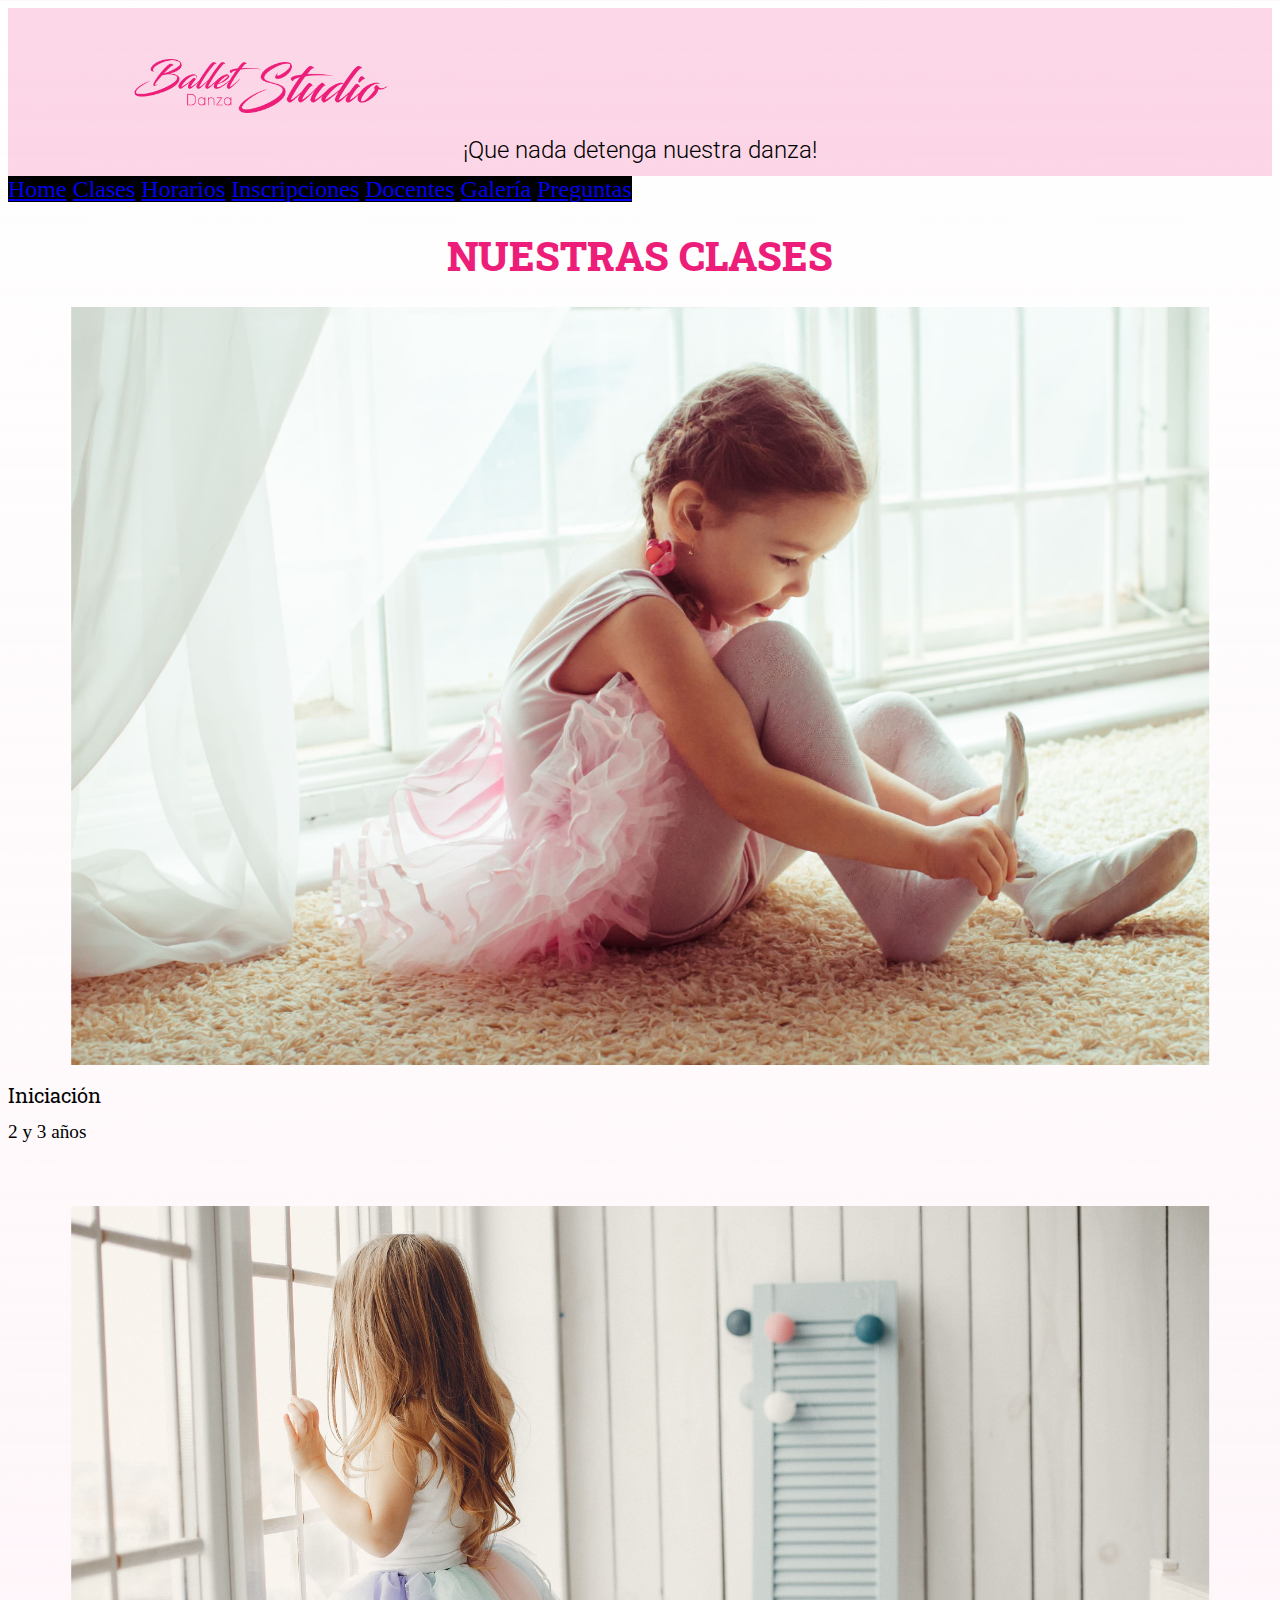
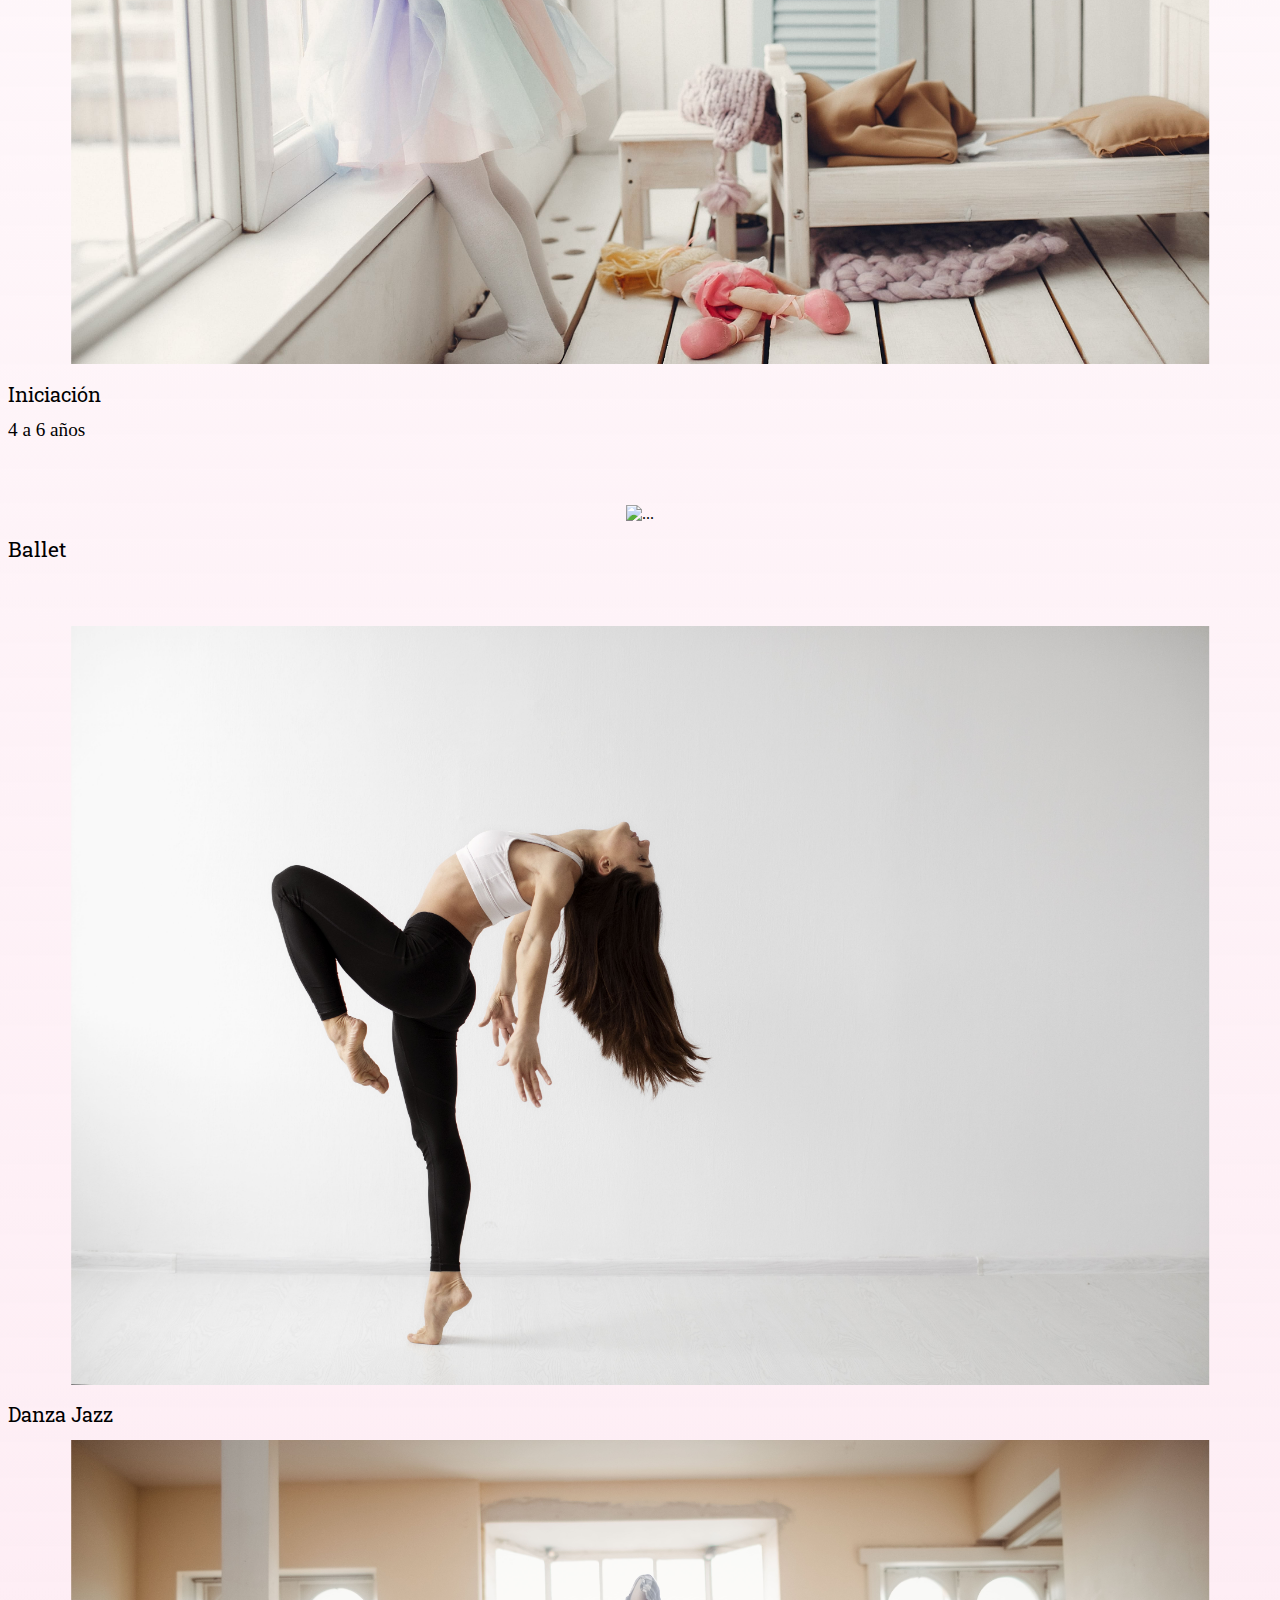
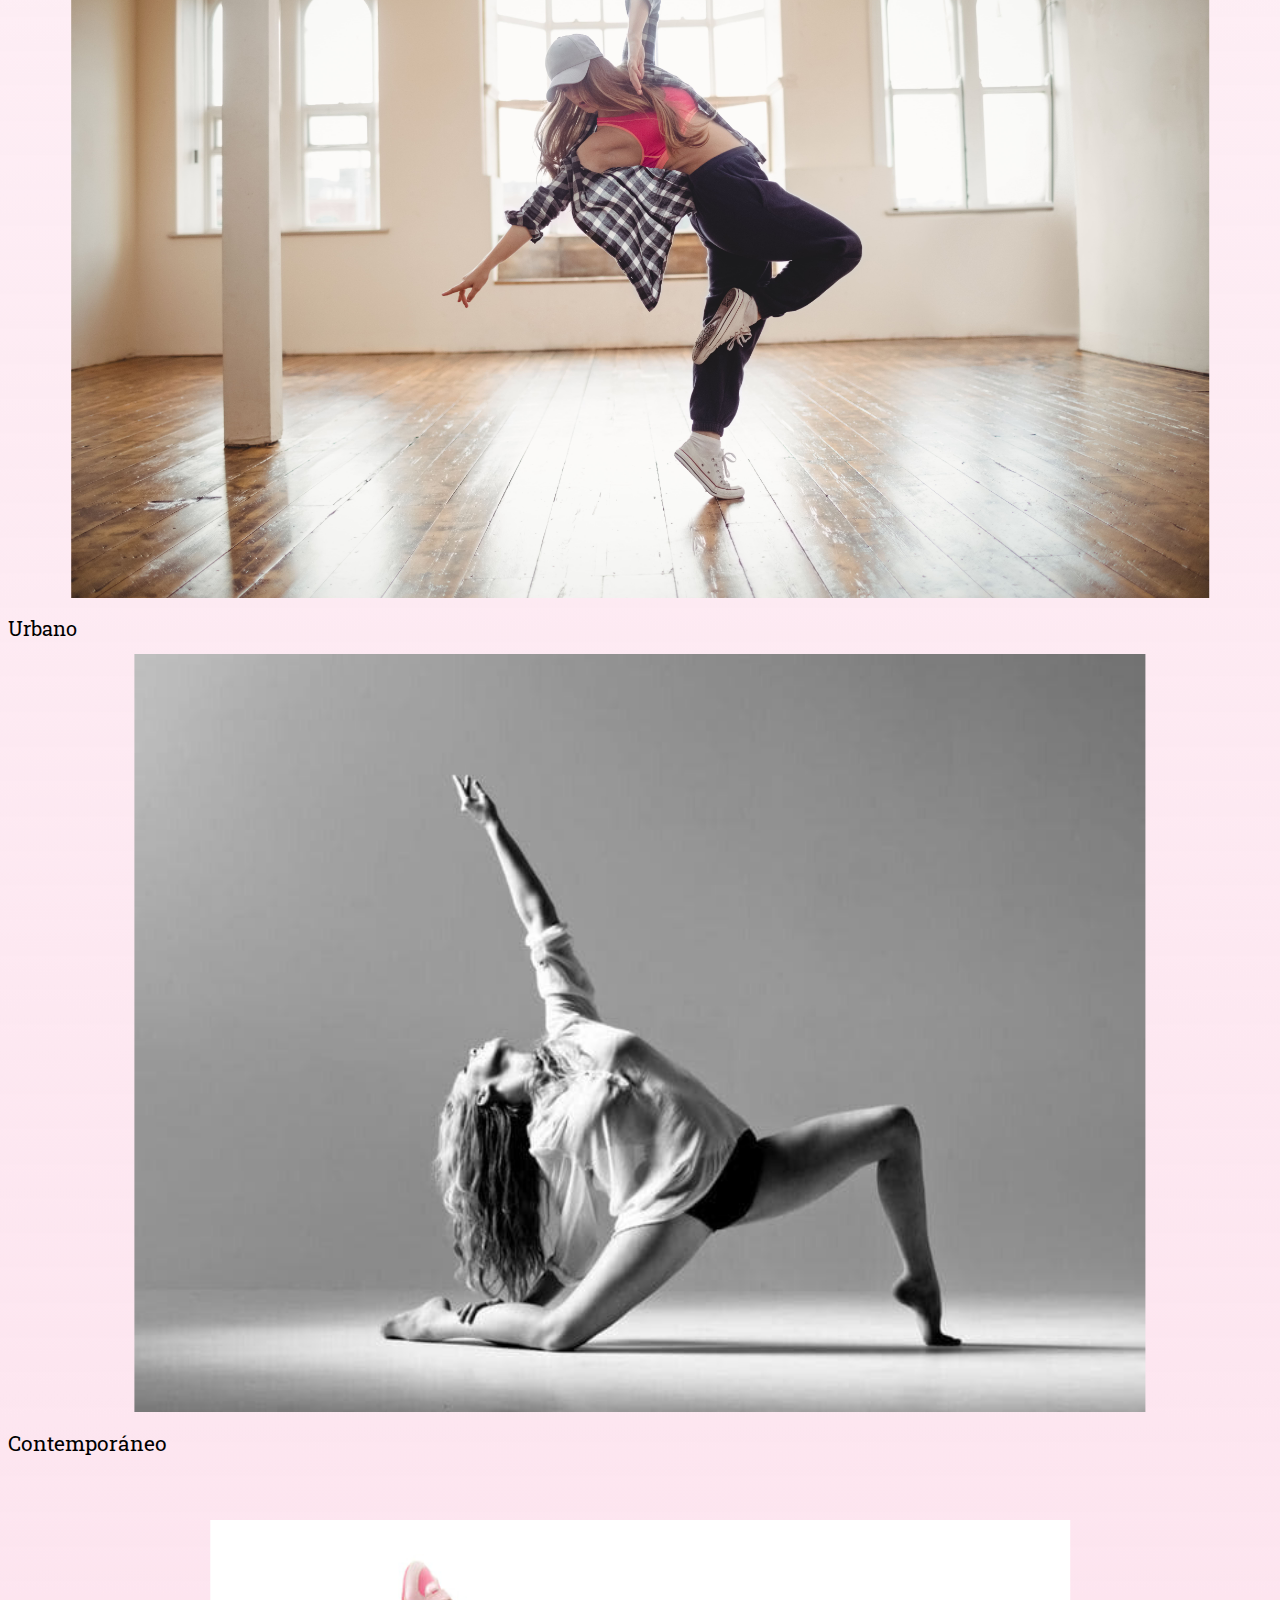
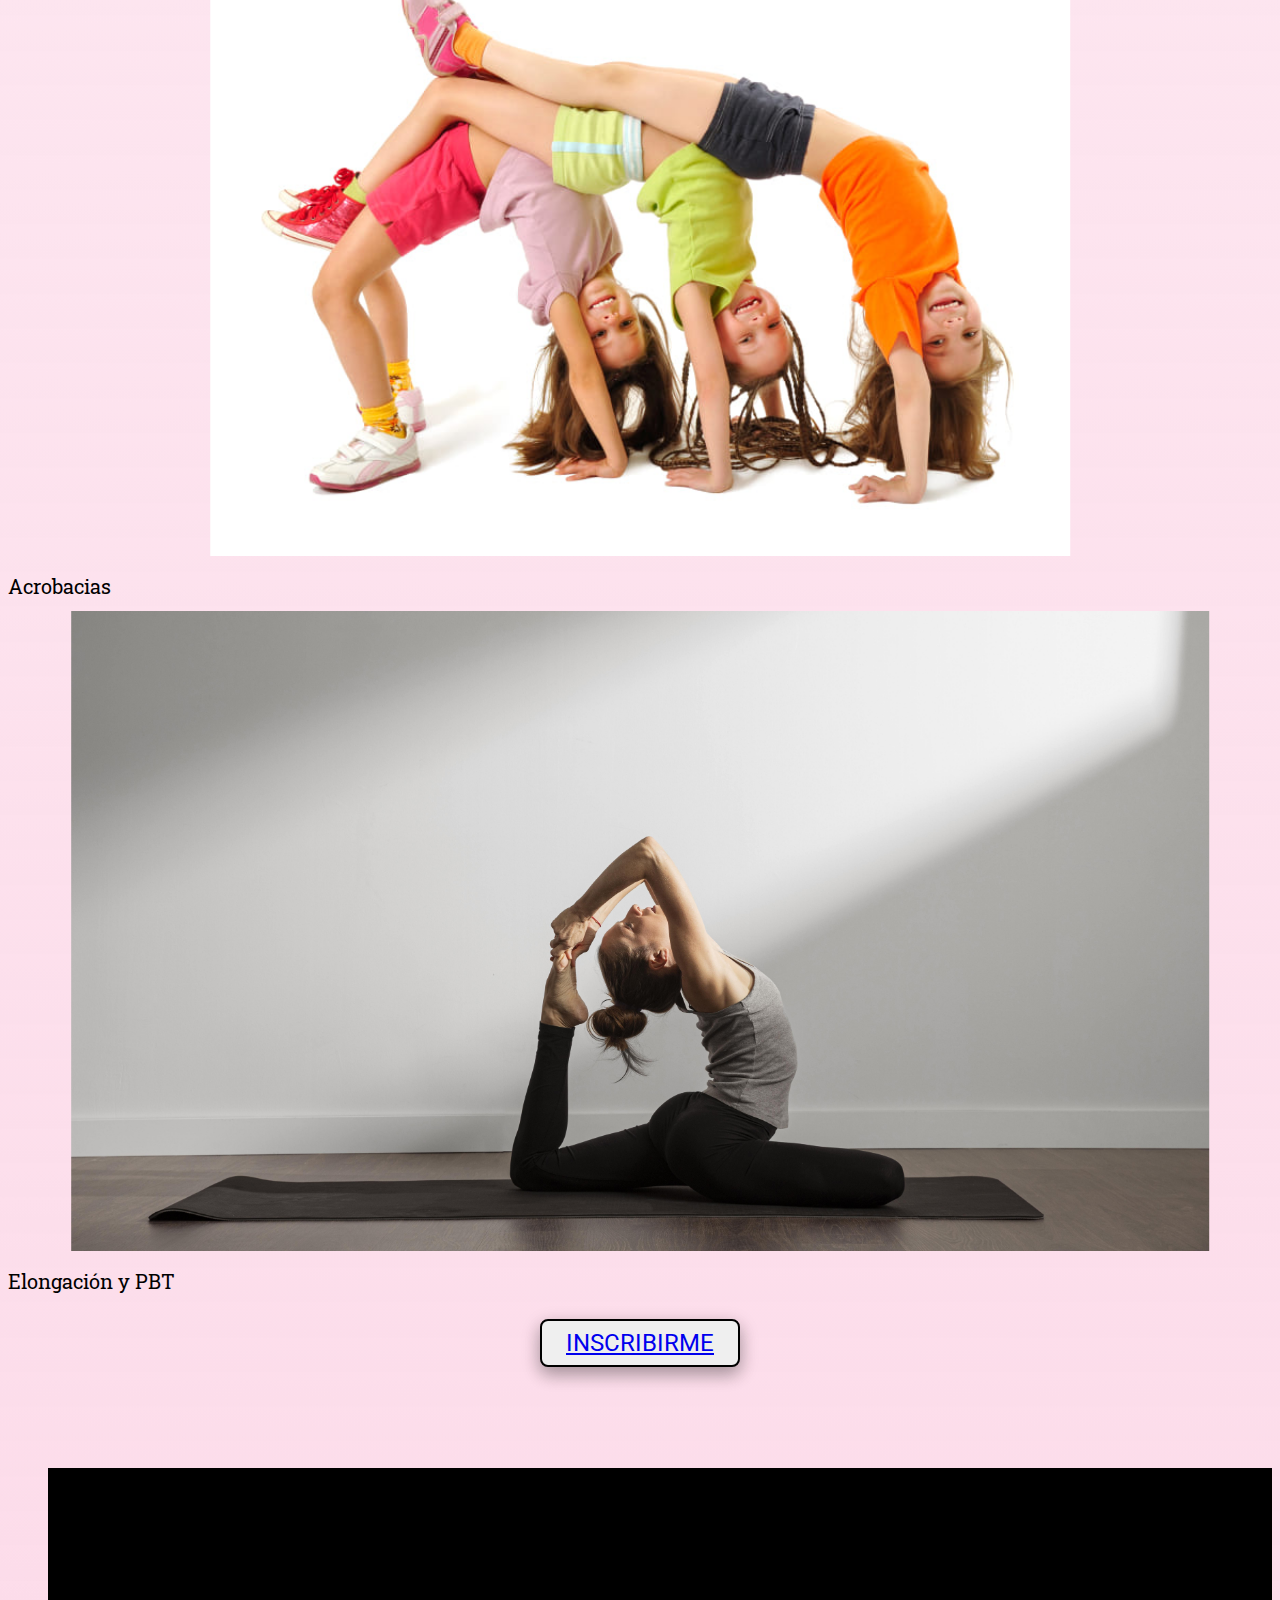
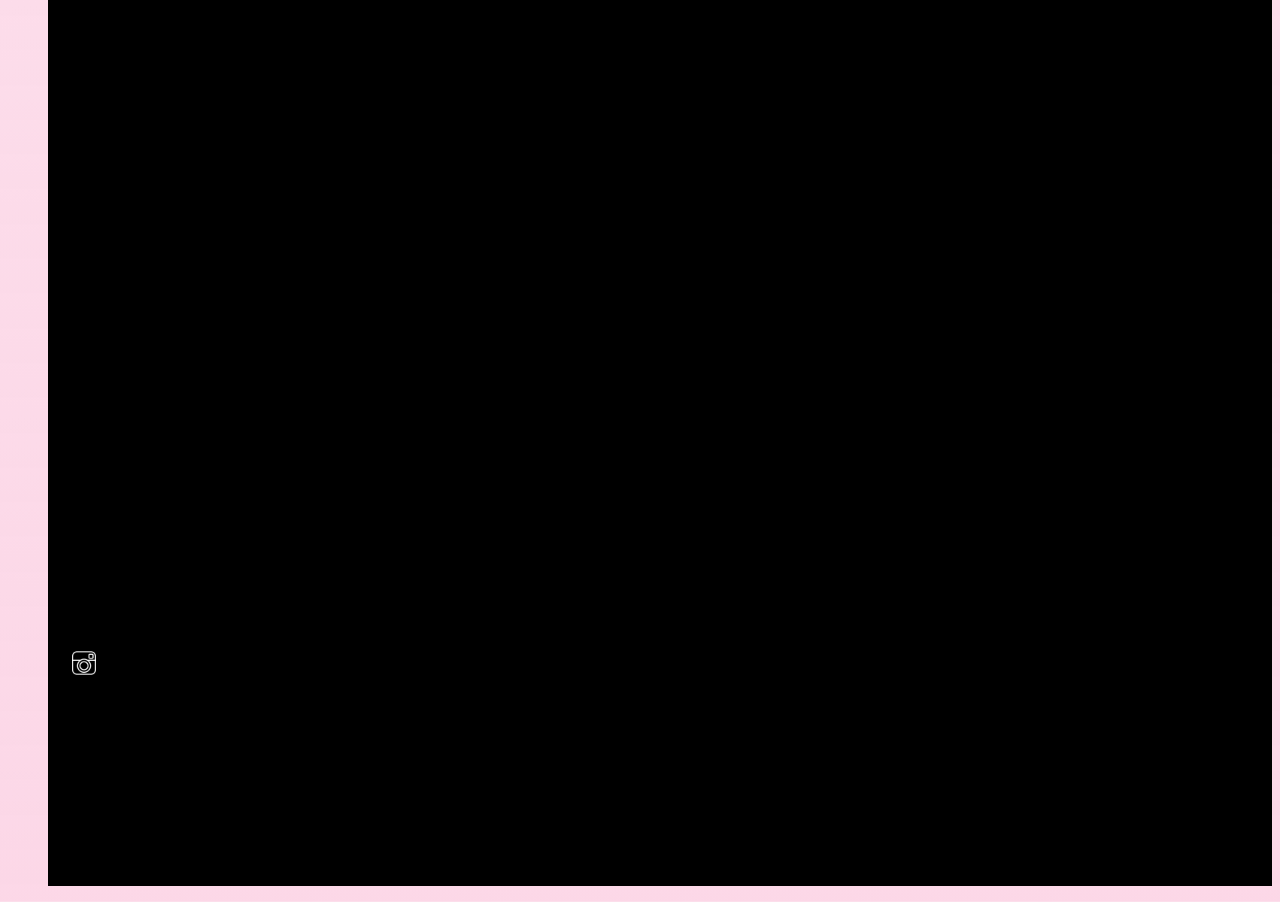
==== Pages/clases.html @ e4d017b3 "Gradientes" ====
<!DOCTYPE html> <!--Establezco el tipo de documento-->
<html lang="es">
    <head>
        <link rel="stylesheet" type="text/css" href="../styles/styles.css"/>
        <meta charset="UTF-8"> 
        <link rel="preconnect" href="https://fonts.googleapis.com">
        <link rel="preconnect" href="https://fonts.gstatic.com" >
        <link href="https://fonts.googleapis.com/css2?family=Rozha+One&display=swap" rel="stylesheet">
        <link href="https://fonts.googleapis.com/css2?family=Roboto&display=swap" rel="stylesheet">
        <link href="https://fonts.googleapis.com/css2?family=Reem+Kufi&display=swap" rel="stylesheet">
        <link href="https://fonts.googleapis.com/css2?family=Roboto:wght@300&display=swap" rel="stylesheet">
        <link href="https://fonts.googleapis.com/css2?family=Roboto+Slab:wght@700&display=swap" rel="stylesheet">
        <link href="https://fonts.googleapis.com/css2?family=Roboto+Slab&display=swap" rel="stylesheet">
        <link href="https://fonts.googleapis.com/css2?family=Abhaya+Libre:wght@800&display=swap" rel="stylesheet">
        <link href="https://fonts.googleapis.com/css2?family=Gothic+A1&display=swap" rel="stylesheet">
        <meta name="viewport" content="width=device-width, initial-scale=1.0">
        <!-- CSS only -->
    <link href="https://cdn.jsdelivr.net/npm/bootstrap@5.2.0/dist/css/bootstrap.min.css" rel="stylesheet" integrity="sha384-gH2yIJqKdNHPEq0n4Mqa/HGKIhSkIHeL5AyhkYV8i59U5AR6csBvApHHNl/vI1Bx" crossorigin="anonymous">
        <title>
            Ballet Studio Danza
        </title>
    </head>
    <body class="gradienteRosa">
        <section>
            <div class="conteiner">
                <div class="row text-center bgRosa">
                    <div class="col-12"><img class="tamañoLogo" src="../Assets/balletstudiologo.png" alt=""></div>
                    <div class="col headerFrase">¡Que nada detenga nuestra danza!</div>
                </div>
            </div>
            <section>
                <nav class="nav nav-fill desktop">
                    <a class="nav-item">
                        <a class="nav-link wrap " aria-current="page" href="../index.html">Home</a>
                    </a>
                    <a class="nav-item">
                        <a class="nav-link" href="./clases.html">Clases</a>
                    </a>
                    <a class="nav-item">
                        <a class="nav-link" href="./horarios.html">Horarios</a>
                    </a>
                    <a class="nav-item">
                        <a class="nav-link" href="./inscripciones.html">Inscripciones</a>
                    </a>
                    <a class="nav-item">
                        <a class="nav-link" href="./docentes.html">Docentes</a>
                    </a>
                    <a class="nav-item">
                        <a class="nav-link" href="./galeria.html">Galería</a>
                    </a>
                    <a class="nav-item">
                        <a class="nav-link" href="./preguntas.html">Preguntas</a>
                    </a>
                </nav>
            </section>
        </section>
        <section>
            <div class="fondoPestaña mobile tablet">
                <section>
                    <div class="dropdown navbar-collapse bg-black">
                        <a class="btn bg-black w-100 border-0 btn-secondary dropdown-toggle" href="#" role="button" data-bs-toggle="dropdown" aria-expanded="false">
                        Menú
                        </a>
                        <ul class="dropdown-menu bg-black w-100 justify-content-center">
                        <li><a class="dropdown-item text-center" aria-current="page" href="../index.html">Home</a></li>
                        <li><a class="dropdown-item text-center" href="./clases.html">Clases</a></li>
                        <li><a class="dropdown-item text-center" href="./horarios.html">Horarios</a></li>
                        <li><a class="dropdown-item text-center" href="./inscripciones.html">Inscripciones</a></li>
                        <li><a class="dropdown-item text-center" href="./docentes.html">Docentes</a></li>
                        <li><a class="dropdown-item text-center" href="./galeria.html">Galería</a></li>
                        <li><a class="dropdown-item text-center" href="./preguntas.html">Preguntas</a></li>
                        </ul>
                    </div>
                </section>
            </div> 
        </section> 
        <h1 class="tituloDePestañas">
            NUESTRAS CLASES
        </h1>
        <section>
            <div class="conteiner">
                <div class="row ">
                    <div class="col-12 col-sm-12 col-md-12 col-lg-4 col-xl-4 zoom">
                        <img class="tamañoClases" src="../Assets/1babyballet.jpg" alt="...">
                        <P class="tituloDeClases text-center">
                            Iniciación
                        </p>
                        <p class="edadesDeClases text-center">    
                            2 y 3 años
                        </P>

                    </div>
                    <div class="col-12 col-sm-12 col-md-12 col-lg-4 col-xl-4 zoom">
                        <img class="tamañoClases" src="../Assets/1iniciacion.jpg" alt="...">
                        <P class="tituloDeClases text-center">
                            Iniciación
                        </P>
                        <p class="edadesDeClases text-center">    
                            4 a 6 años
                        </P>
                    </div>
                    <div class="col-12 col-sm-12 col-md-12 col-lg-4 col-xl-4 zoom">
                        <img class="tamañoClases" src="../Assets/1ballet.jpg" alt="...">
                        <P class="tituloDeClases tituloDeClasesMobile text-center mb-3">
                            Ballet
                        </P> 
                    </div>
                </div>
                <div class="row">
                    <div class="col-12 col-sm-12 col-md-12 col-lg-4 col-xl-4 zoom">
                        <img class="tamañoClases" src="../Assets/1danzajazz.jpg" alt="..."> 
                        <P class="tituloDeClases text-center  mb-5">
                            Danza Jazz
                        </p>
                    </div>
                    <div class="col-12 col-sm-12 col-md-12 col-lg-4 col-xl-4 zoom">
                        <img class="tamañoClases" src="../Assets/1urbano.jpg" alt="...">
                        <P class="tituloDeClases text-center  mb-5">
                            Urbano
                        </P>
                    </div>
                    <div class="col-12 col-sm-12 col-md-12 col-lg-4 col-xl-4 zoom">
                        <img class="tamañoClases tamañoP tamañoL" src="../Assets/1contemporaneo.jpg" alt="...">
                        <P class="tituloDeClases tituloDeClasesMobile text-center  mb-5">
                            Contemporáneo
                        </P>
                    </div>
                </div>
                <div class="row">
                    <div class="col-12 col-sm-12 col-md-12 col-lg-6 col-xl-6 zoom">
                        <img class="tamañoClases tamañoA tamañoLA" src="../Assets/1acrobacias.jpg" alt="..."> 
                        <P class="tituloDeClases text-center  mb-5">
                            Acrobacias
                        </p>
                    </div>
                    <div class="col-12 col-sm-12 col-md-12 col-lg-6 col-xl-6 zoom">
                        <img class="tamañoClases" src="../Assets/1elongacionypbt.jpg" alt="..."> 
                        <P class="tituloDeClases text-center  mb-5">
                            Elongación y PBT
                        </P>
                    </div>
                </div>
            </div>    
        </section>
        <div>
            <button type="button" class="buttonCentrado"> <a href="./inscripciones.html">INSCRIBIRME</a> </button>
        </div>
        <footer class="conteiner">
            <div class="row">
                <div class="col-12">
                    <ul class="bg-black mb-0 text-center text-white">
                        <li class="footer pb-4 pt-3">BALLETSTUDIO DANZA</li>
                        <li class="footer pb-1 pt-1">infoballetstudiodanza@gmail.com</li>
                        <li class="footer pb-1 pt-1">11 2365 9845</li>
                        <li class="footer pb-1 pt-1">Las Américas 2253</li>
                        <li class="footer pb-1 pt-1">Cruce Varela</li>
                        <li class="footer pb-1 pt-5"><img class=tamañoIcon src="../Assets/instagram.png" alt=""></li>
                        <li class="footer pb-3 pt-5">&#169 Copyright M. Noelia Neyra, Coderhouse 2022</li>
                    </ul>
                </div>
            </div>
        </footer>
        <!-- JavaScript Bundle with Popper -->
    <script src="https://cdn.jsdelivr.net/npm/bootstrap@5.2.0/dist/js/bootstrap.bundle.min.js" integrity="sha384-A3rJD856KowSb7dwlZdYEkO39Gagi7vIsF0jrRAoQmDKKtQBHUuLZ9AsSv4jD4Xa" crossorigin="anonymous"></script>
    </body>    
</html>
---- styles/styles.css ----
@charset "UTF-8";
.mobile {
  display: none;
}

.desktop {
  display: initial;
}

.BSD {
  font-family: "Rozha One", "Open Sans";
  font-size: 80px;
  background-image: url("/Assets/2022banner.jpg");
  background-size: 100%;
  background-repeat: no-repeat;
  height: 500px !important;
  color: #FFFFFF;
  display: flex;
  justify-content: center;
  align-items: center;
  padding-bottom: 0px;
}

@media (max-width: 600px) {
  .mobile {
    display: initial;
  }
  .desktop {
    display: none !important;
  }
  .dropdown-item {
    --bs-dropdown-link-color: #FFFFFF;
    white-space: nowrap;
  }
  .BSD {
    font-size: 3rem;
    background-image: url("/Assets/banner1.jpg");
    background-size: cover;
    background-repeat: no-repeat;
    background-position: 45%;
    color: #FFFFFF;
    justify-content: center;
    align-items: center;
    margin-bottom: 0%;
  }
}
@media (min-width: 601px) and (max-width: 642px) {
  .tablet {
    display: Initial;
  }
  .desktop {
    display: none !important;
  }
}
@media (min-width: 601px) and (max-width: 768px) {
  .BSD {
    font-size: 4rem;
    background-image: url("/Assets/banner1.jpg");
    background-size: cover;
    background-position: 10%;
    background-repeat: no-repeat;
    color: #FFFFFF;
    justify-content: center;
    align-items: center;
    margin-bottom: 0%;
  }
}
@media (min-width: 769px) and (max-width: 992px) {
  .tablet {
    display: Initial;
  }
  .desktop {
    display: none !important;
  }
  .mobile {
    display: initial;
  }
  .BSD {
    font-size: 4rem;
    background-image: url("/Assets/banner1.jpg");
    background-size: cover;
    background-position: 10%;
    background-repeat: no-repeat;
    color: #FFFFFF;
    justify-content: center;
    align-items: center;
    margin-bottom: 0%;
  }
}
@media (min-width: 993px) and (max-width: 1200px) {
  .BSD {
    font-size: 5rem;
    background-image: url("/Assets/banner1.jpg");
    background-size: cover;
    background-position: 10%;
    background-repeat: no-repeat;
    color: #FFFFFF;
    justify-content: center;
    align-items: center;
    margin-bottom: 0%;
  }
}
@media (min-width: 1201px) {
  .mobile {
    display: none;
  }
  .desktop {
    display: initial;
  }
  .BSD {
    font-size: 6rem;
    background-image: url("/Assets/2022banner.jpg");
    background-size: cover;
    background-position: 100%;
    background-repeat: no-repeat;
    color: #FFFFFF;
    justify-content: center;
    align-items: center;
    margin-bottom: 0%;
  }
}
@media (max-width: 600px) {
  .tamañoClases {
    width: 75%;
    margin-left: 50%;
    transform: translateX(-50%);
  }
  .tamañoIconos {
    width: 22%;
    padding-top: 12%;
    padding-top: 3%;
    margin-top: 8%;
  }
  .comunicacion {
    font-size: 0.9rem;
    padding-right: 20%;
    margin-bottom: 0%;
  }
}
@media (min-width: 601px) and (max-width: 642px) {
  .tablet {
    display: Initial;
  }
  .desktop {
    display: none !important;
  }
}
@media (min-width: 601px) and (max-width: 768px) {
  .tamañoClases {
    width: 80%;
    margin-left: 50%;
    transform: translateX(-50%);
  }
  .tamañoIconos {
    width: 15%;
    padding-top: 4%;
  }
  .comunicacion {
    font-size: 1.2rem;
    padding-right: 20%;
    margin-bottom: 0%;
  }
}
@media (min-width: 769px) and (max-width: 992px) {
  .tablet {
    display: Initial;
  }
  .desktop {
    display: none !important;
  }
  .mobile {
    display: initial;
  }
  .tamañoClases {
    width: 80%;
    margin-left: 50%;
    transform: translateX(-50%);
  }
  .tamañoIconos {
    width: 15%;
    padding-top: 4%;
  }
  .comunicacion {
    font-size: 1.2rem;
    padding-right: 20%;
    margin-bottom: 0%;
  }
}
@media (min-width: 993px) and (max-width: 1200px) {
  .tamañoClases {
    width: 90%;
    margin-left: 50%;
    transform: translateX(-50%);
  }
  .tamañoP {
    width: 80%;
    margin-left: 50%;
    transform: translateX(-50%);
    padding-left: 0%;
    padding-right: 0%;
  }
  .tamañoA {
    width: 68%;
    margin-left: 50%;
    transform: translateX(-50%);
    padding-left: 0%;
    padding-right: 0%;
  }
  .tamañoIconos {
    width: 10%;
    padding-top: 4%;
  }
  .comunicacion {
    font-size: 1.2rem;
    padding-right: 20%;
    margin-bottom: 0%;
    font-family: "Roboto", "Open Sans";
    font-size: 120%;
    font-weight: 600;
    line-height: 3;
    text-align: left;
    list-style: none;
    padding-left: 2%;
  }
}
@media (min-width: 1201px) {
  .tamañoClases {
    width: 90%;
    margin-left: 50%;
    transform: translateX(-50%);
  }
  .tamañoL {
    width: 80%;
  }
  .tamañoLA {
    width: 68%;
  }
  .tamañoIconos {
    width: 5%;
    padding-top: 3%;
  }
  .comunicacion {
    font-size: 1.5rem;
  }
  .interlineadoIconos {
    padding-top: 20%;
    margin-top: 0%;
    width: 20%;
    height: 20%;
  }
}
.buttonCentrado {
  border: 2px solid #000000;
  border-radius: 8px;
  padding: 10px 100px;
  font-family: "Roboto", "Open Sans";
  font-size: 25px;
  margin-bottom: 5%;
  margin-top: 8%;
  box-shadow: 0 8px 16px 0 rgba(0, 0, 0, 0.2), 0 6px 20px 0 rgba(0, 0, 0, 0.19);
  display: flex;
  align-items: center;
  margin-left: 50%;
  transform: translateX(-50%);
  --bs-link-hover-color:#d3005b ;
  --bs-link-color: #ed1e79;
}

@media (max-width: 600px) {
  .mobile {
    display: initial;
  }
  .desktop {
    display: none !important;
  }
  .dropdown-item {
    --bs-dropdown-link-color: #FFFFFF;
    white-space: nowrap;
  }
  .buttonCentrado {
    font-size: 1rem;
    margin-bottom: 8%;
    margin-top: 2%;
    padding-top: 0.5rem;
    padding-bottom: 0.5rem;
    padding-left: 1.5rem;
    padding-right: 1.5rem;
  }
  .buttonVerMas {
    border: solid 1px #FFFFFF;
    width: 35%;
    padding-top: 0.5rem;
    padding-bottom: 0.5rem;
    font-size: 0.8rem;
    --bs-link-color: #FFFFFF;
    --bs-link-hover-color: #c40055;
  }
}
@media (min-width: 601px) and (max-width: 768px) {
  .buttonVerMas {
    font-size: 1.2rem;
    border: solid 1px #FFFFFF;
  }
  .buttonCentrado {
    font-size: 1.2rem;
    margin-bottom: 8%;
    margin-top: 2%;
    padding-top: 0.5rem;
    padding-bottom: 0.5rem;
    padding-left: 1.5rem;
    padding-right: 1.5rem;
  }
}
@media (min-width: 769px) and (max-width: 992px) {
  .tablet {
    display: Initial;
  }
  .desktop {
    display: none !important;
  }
  .mobile {
    display: initial;
  }
  .buttonCentrado {
    font-size: 1.5rem;
    margin-bottom: 8%;
    margin-top: 2%;
    padding-top: 0.5rem;
    padding-bottom: 0.5rem;
    padding-left: 1.5rem;
    padding-right: 1.5rem;
  }
}
@media (min-width: 993px) and (max-width: 1200px) {
  .buttonCentrado {
    font-size: 1.5rem;
    margin-bottom: 8%;
    margin-top: 2%;
    padding-top: 0.5rem;
    padding-bottom: 0.5rem;
    padding-left: 1.5rem;
    padding-right: 1.5rem;
  }
}
@media (min-width: 1201px) {
  .buttonCentrado {
    font-size: 1.5rem;
    margin-bottom: 8%;
    margin-top: 2%;
    padding-top: 0.5rem;
    padding-bottom: 0.5rem;
    padding-left: 1.5rem;
    padding-right: 1.5rem;
  }
}
@media (max-width: 600px) {
  .tamañoClases {
    width: 75%;
    margin-left: 50%;
    transform: translateX(-50%);
  }
  .tamañoIconos {
    width: 22%;
    padding-top: 12%;
    padding-top: 3%;
    margin-top: 8%;
  }
  .comunicacion {
    font-size: 0.9rem;
    padding-right: 20%;
    margin-bottom: 0%;
  }
}
@media (min-width: 601px) and (max-width: 642px) {
  .tablet {
    display: Initial;
  }
  .desktop {
    display: none !important;
  }
}
@media (min-width: 601px) and (max-width: 768px) {
  .tamañoClases {
    width: 80%;
    margin-left: 50%;
    transform: translateX(-50%);
  }
  .tamañoIconos {
    width: 15%;
    padding-top: 4%;
  }
  .comunicacion {
    font-size: 1.2rem;
    padding-right: 20%;
    margin-bottom: 0%;
  }
}
@media (min-width: 769px) and (max-width: 992px) {
  .tablet {
    display: Initial;
  }
  .desktop {
    display: none !important;
  }
  .mobile {
    display: initial;
  }
  .tamañoClases {
    width: 80%;
    margin-left: 50%;
    transform: translateX(-50%);
  }
  .tamañoIconos {
    width: 15%;
    padding-top: 4%;
  }
  .comunicacion {
    font-size: 1.2rem;
    padding-right: 20%;
    margin-bottom: 0%;
  }
}
@media (min-width: 993px) and (max-width: 1200px) {
  .tamañoClases {
    width: 90%;
    margin-left: 50%;
    transform: translateX(-50%);
  }
  .tamañoP {
    width: 80%;
    margin-left: 50%;
    transform: translateX(-50%);
    padding-left: 0%;
    padding-right: 0%;
  }
  .tamañoA {
    width: 68%;
    margin-left: 50%;
    transform: translateX(-50%);
    padding-left: 0%;
    padding-right: 0%;
  }
  .tamañoIconos {
    width: 10%;
    padding-top: 4%;
  }
  .comunicacion {
    font-size: 1.2rem;
    padding-right: 20%;
    margin-bottom: 0%;
    font-family: "Roboto", "Open Sans";
    font-size: 120%;
    font-weight: 600;
    line-height: 3;
    text-align: left;
    list-style: none;
    padding-left: 2%;
  }
}
@media (min-width: 1201px) {
  .tamañoClases {
    width: 90%;
    margin-left: 50%;
    transform: translateX(-50%);
  }
  .tamañoL {
    width: 80%;
  }
  .tamañoLA {
    width: 68%;
  }
  .tamañoIconos {
    width: 5%;
    padding-top: 3%;
  }
  .comunicacion {
    font-size: 1.5rem;
  }
  .interlineadoIconos {
    padding-top: 20%;
    margin-top: 0%;
    width: 20%;
    height: 20%;
  }
}
.interlineadoIconos {
  padding-top: 22%;
  position: relative;
  width: 20%;
  height: 20%;
}

.comunicacion {
  font-family: "Roboto", "Open Sans";
  font-size: 1.2rem;
  font-weight: 600;
  line-height: 3;
  text-align: left;
  list-style: none;
  padding-left: 2%;
}

@media (max-width: 600px) {
  .tamañoClases {
    width: 75%;
    margin-left: 50%;
    transform: translateX(-50%);
  }
  .tamañoIconos {
    width: 22%;
    padding-top: 12%;
    padding-top: 3%;
    margin-top: 8%;
  }
  .comunicacion {
    font-size: 0.9rem;
    padding-right: 20%;
    margin-bottom: 0%;
  }
}
@media (min-width: 601px) and (max-width: 642px) {
  .tablet {
    display: Initial;
  }
  .desktop {
    display: none !important;
  }
}
@media (min-width: 601px) and (max-width: 768px) {
  .tamañoClases {
    width: 80%;
    margin-left: 50%;
    transform: translateX(-50%);
  }
  .tamañoIconos {
    width: 15%;
    padding-top: 4%;
  }
  .comunicacion {
    font-size: 1.2rem;
    padding-right: 20%;
    margin-bottom: 0%;
  }
}
@media (min-width: 769px) and (max-width: 992px) {
  .tablet {
    display: Initial;
  }
  .desktop {
    display: none !important;
  }
  .mobile {
    display: initial;
  }
  .tamañoClases {
    width: 80%;
    margin-left: 50%;
    transform: translateX(-50%);
  }
  .tamañoIconos {
    width: 15%;
    padding-top: 4%;
  }
  .comunicacion {
    font-size: 1.2rem;
    padding-right: 20%;
    margin-bottom: 0%;
  }
}
@media (min-width: 993px) and (max-width: 1200px) {
  .tamañoClases {
    width: 90%;
    margin-left: 50%;
    transform: translateX(-50%);
  }
  .tamañoP {
    width: 80%;
    margin-left: 50%;
    transform: translateX(-50%);
    padding-left: 0%;
    padding-right: 0%;
  }
  .tamañoA {
    width: 68%;
    margin-left: 50%;
    transform: translateX(-50%);
    padding-left: 0%;
    padding-right: 0%;
  }
  .tamañoIconos {
    width: 10%;
    padding-top: 4%;
  }
  .comunicacion {
    font-size: 1.2rem;
    padding-right: 20%;
    margin-bottom: 0%;
    font-family: "Roboto", "Open Sans";
    font-size: 120%;
    font-weight: 600;
    line-height: 3;
    text-align: left;
    list-style: none;
    padding-left: 2%;
  }
}
@media (min-width: 1201px) {
  .tamañoClases {
    width: 90%;
    margin-left: 50%;
    transform: translateX(-50%);
  }
  .tamañoL {
    width: 80%;
  }
  .tamañoLA {
    width: 68%;
  }
  .tamañoIconos {
    width: 5%;
    padding-top: 3%;
  }
  .comunicacion {
    font-size: 1.5rem;
  }
  .interlineadoIconos {
    padding-top: 20%;
    margin-top: 0%;
    width: 20%;
    height: 20%;
  }
}
.bgBanner {
  background-image: url("../Assets/imgBanner.jpg");
  background-size: cover;
  background-position: center;
  background-repeat: no-repeat;
  width: 100%;
  height: 100%;
}

.tamañoConteiner {
  height: 600px;
}

.textoDestacado {
  color: #FFFFFF;
  font-family: "Roboto", "Open Sans";
  font-style: normal;
  padding-top: 2%;
  padding-bottom: 1%;
  font-weight: bold;
  display: flex;
  justify-content: center;
}

.buttonVerMas {
  font-size: 1rem;
  border: solid 1px #FFFFFF;
  width: 35%;
  padding-top: 0.2rem;
  padding-bottom: 0.2rem;
  font-size: 0.8rem;
  --bs-link-color: #FFFFFF;
  --bs-link-hover-color: #c40055;
}

@media (max-width: 600px) {
  .mobile {
    display: initial;
  }
  .desktop {
    display: none !important;
  }
  .dropdown-item {
    --bs-dropdown-link-color: #FFFFFF;
    white-space: nowrap;
  }
  .tamañoConteiner {
    height: 300px;
  }
  .textoDestacado {
    color: #FFFFFF;
    font-size: 1.5rem;
    font-family: "Roboto", "Open Sans";
    font-style: normal;
    padding-top: 2%;
    padding-bottom: 3%;
    font-weight: bold;
    display: flex;
    justify-content: center;
  }
}
@media (min-width: 601px) and (max-width: 768px) {
  .textoDestacado {
    font-size: 2rem;
    padding-bottom: 2%;
  }
}
@media (min-width: 769px) and (max-width: 992px) {
  .tablet {
    display: Initial;
  }
  .desktop {
    display: none !important;
  }
  .mobile {
    display: initial;
  }
  .tamañoConteiner {
    height: 400px;
  }
  .textoDestacado {
    font-size: 2rem;
    padding-bottom: 2%;
  }
}
@media (min-width: 993px) and (max-width: 1200px) {
  .tamañoConteiner {
    height: 600px;
  }
  .textoDestacado {
    font-size: 3rem;
    padding-bottom: 2%;
  }
}
@media (min-width: 1201px) {
  .tamañoConteiner {
    height: 600px;
  }
  .textoDestacado {
    font-size: 3rem;
    padding-bottom: 2%;
  }
}
@media (max-width: 600px) {
  .tamañoClases {
    width: 75%;
    margin-left: 50%;
    transform: translateX(-50%);
  }
  .tamañoIconos {
    width: 22%;
    padding-top: 12%;
    padding-top: 3%;
    margin-top: 8%;
  }
  .comunicacion {
    font-size: 0.9rem;
    padding-right: 20%;
    margin-bottom: 0%;
  }
}
@media (min-width: 601px) and (max-width: 642px) {
  .tablet {
    display: Initial;
  }
  .desktop {
    display: none !important;
  }
}
@media (min-width: 601px) and (max-width: 768px) {
  .tamañoClases {
    width: 80%;
    margin-left: 50%;
    transform: translateX(-50%);
  }
  .tamañoIconos {
    width: 15%;
    padding-top: 4%;
  }
  .comunicacion {
    font-size: 1.2rem;
    padding-right: 20%;
    margin-bottom: 0%;
  }
}
@media (min-width: 769px) and (max-width: 992px) {
  .tablet {
    display: Initial;
  }
  .desktop {
    display: none !important;
  }
  .mobile {
    display: initial;
  }
  .tamañoClases {
    width: 80%;
    margin-left: 50%;
    transform: translateX(-50%);
  }
  .tamañoIconos {
    width: 15%;
    padding-top: 4%;
  }
  .comunicacion {
    font-size: 1.2rem;
    padding-right: 20%;
    margin-bottom: 0%;
  }
}
@media (min-width: 993px) and (max-width: 1200px) {
  .tamañoClases {
    width: 90%;
    margin-left: 50%;
    transform: translateX(-50%);
  }
  .tamañoP {
    width: 80%;
    margin-left: 50%;
    transform: translateX(-50%);
    padding-left: 0%;
    padding-right: 0%;
  }
  .tamañoA {
    width: 68%;
    margin-left: 50%;
    transform: translateX(-50%);
    padding-left: 0%;
    padding-right: 0%;
  }
  .tamañoIconos {
    width: 10%;
    padding-top: 4%;
  }
  .comunicacion {
    font-size: 1.2rem;
    padding-right: 20%;
    margin-bottom: 0%;
    font-family: "Roboto", "Open Sans";
    font-size: 120%;
    font-weight: 600;
    line-height: 3;
    text-align: left;
    list-style: none;
    padding-left: 2%;
  }
}
@media (min-width: 1201px) {
  .tamañoClases {
    width: 90%;
    margin-left: 50%;
    transform: translateX(-50%);
  }
  .tamañoL {
    width: 80%;
  }
  .tamañoLA {
    width: 68%;
  }
  .tamañoIconos {
    width: 5%;
    padding-top: 3%;
  }
  .comunicacion {
    font-size: 1.5rem;
  }
  .interlineadoIconos {
    padding-top: 20%;
    margin-top: 0%;
    width: 20%;
    height: 20%;
  }
}
.imagenDocente {
  margin: 2%;
}

.fondoDocentes {
  background-image: linear-gradient(to right, #FFFFFF, rgba(237, 30, 120, 0.1450980392));
  padding-bottom: 2%;
}

.nombreDocente {
  color: #ed1e79;
  font-family: "Roboto Slab", "Open Sans";
  font-weight: 500;
  font-size: 250%;
  padding: 0%;
}

.textoDocente {
  font-family: "Roboto Slab", "Open Sans";
  font-size: 150%;
  margin: 5%;
}

.alineacionDocente {
  margin-left: 10%;
  display: inline-grid;
}

#gridDocente {
  display: grid;
  grid-template-areas: "photo texto" "photo texto" "photo texto";
  grid-template-columns: 0.15fr;
  margin-top: 2%;
  margin-bottom: 3%;
  padding-left: 2%;
  padding-top: 2%;
}

#photo {
  grid-area: photo;
}

#texto {
  grid-area: texto;
}

@media (max-width: 600px) {
  #gridDocente {
    display: grid;
    grid-template-areas: "photo" "texto" "photo" "texto" "photo" "texto";
    grid-template-columns: 1fr;
    grid-template-rows: 2fr;
    display: inline;
    margin-top: 2%;
    margin-bottom: 3%;
  }
  #photo {
    grid-area: photo;
  }
  #texto {
    grid-area: texto;
  }
  .alineaciónDocente {
    display: block;
    margin-right: 5%;
  }
  .nombreDocente {
    font-size: 1.25rem;
    margin: 1%;
    font-weight: 800;
  }
  .imagenDocente {
    margin-left: 2%;
  }
  .textoDocente {
    font-size: 1rem;
    margin-bottom: 2%;
  }
}
.footer {
  background-color: #000000;
  background-size: 100%;
  padding-top: 5%;
  padding-bottom: 5%;
  justify-content: center;
  list-style-type: none;
  font-size: 1.2rem;
  padding-left: 2%;
}

.datosDelEstudio {
  background-color: #FFFFFF;
  font-family: "Roboto", "Open Sans";
  font-weight: 500;
  line-height: 3;
  text-align: center;
  list-style: none;
  justify-content: center;
  padding-left: 0%;
  margin-bottom: 0%;
}

.tamañoIcon {
  width: 2%;
}

@media (max-width: 600px) {
  .mobile {
    display: initial;
  }
  .desktop {
    display: none !important;
  }
  .dropdown-item {
    --bs-dropdown-link-color: #FFFFFF;
    white-space: nowrap;
  }
  .tamañoIcon {
    width: 6%;
  }
  .footer {
    font-family: "Gothic A1", "Open Sans";
    font-size: 1rem;
    padding-left: 2%;
  }
}
@media (min-width: 601px) and (max-width: 768px) {
  .tamañoIcon {
    width: 6%;
  }
  .footer {
    font-family: "Gothic A1", "Open Sans";
    font-size: 1rem;
    padding-left: 2%;
  }
}
@media (min-width: 769px) and (max-width: 992px) {
  .tamañoIcon {
    width: 4%;
  }
  .footer {
    font-size: 1.2rem;
    padding-left: 2%;
  }
}
@media (min-width: 993px) and (max-width: 1200px) {
  .footer {
    font-size: 1.2rem;
    padding-left: 2%;
  }
  .tamañoIcon {
    width: 2%;
  }
}
@media (min-width: 1201px) {
  .footer {
    font-size: 1.2rem;
    padding-left: 2%;
  }
  .tamañoIcon {
    width: 2%;
  }
}
.form {
  font-family: "Gothic A1", "Open Sans";
  font-weight: 800;
  font-size: 150%;
  margin-top: 2%;
  margin-left: 0%;
  margin-bottom: 5%;
}

.obligatorio {
  font-family: "Gothic A1", "Open Sans";
  font-size: 80%;
  font-weight: 100;
}

.sizeInput {
  width: 220%;
  padding: 20px 20px;
  box-sizing: border-box;
  margin-bottom: 20%;
}

.sizeInputMensaje {
  width: 220%;
  padding: 20px 20px 100px;
  box-sizing: border-box;
  margin-bottom: 2%;
}

.alineacionForm {
  display: flex;
  align-items: center;
  margin-left: 50%;
  transform: translateX(-23%);
}

@media (max-width: 600px) {
  .mobile {
    display: initial;
  }
  .desktop {
    display: none !important;
  }
  .dropdown-item {
    --bs-dropdown-link-color: #FFFFFF;
    white-space: nowrap;
  }
  .form {
    font-weight: 800;
    font-size: 1rem;
    margin-top: 10%;
    margin-bottom: 20%;
  }
  .sizeInput {
    width: 2.2rem;
    padding: 0.6rem 8rem;
    box-sizing: border-box;
    margin-bottom: 20%;
  }
  .sizeInputMensaje {
    width: 100%;
    padding: 1rem 1rem 3rem;
    box-sizing: border-box;
    margin-bottom: 2%;
  }
  .alineacionForm {
    margin-left: 50%;
    transform: translateX(-60%);
    padding-left: 10%;
    align-content: center;
    justify-content: center;
    margin-top: 5%;
  }
}
@media (min-width: 601px) and (max-width: 768px) {
  .form {
    font-weight: 800;
    font-size: 1.2rem;
    margin-top: 10%;
    margin-bottom: 20%;
  }
  .sizeInput {
    width: 2.2rem;
    padding: 0.6rem 10rem;
    box-sizing: border-box;
    margin-bottom: 20%;
  }
  .sizeInputMensaje {
    width: 100%;
    padding: 1rem 1rem 3rem;
    box-sizing: border-box;
    margin-bottom: 2%;
  }
  .alineacionForm {
    margin-left: 50%;
    transform: translateX(-50%);
    padding-left: 10%;
    align-content: center;
    justify-content: center;
    margin-top: 5%;
  }
}
@media (min-width: 769px) and (max-width: 992px) {
  .form {
    font-weight: 800;
    font-size: 1.2rem;
    margin-top: 10%;
    margin-bottom: 20%;
  }
  .sizeInput {
    width: 2.2rem;
    padding: 0.8rem 12rem;
    box-sizing: border-box;
    margin-bottom: 20%;
  }
  .sizeInputMensaje {
    width: 100%;
    padding: 1rem 1rem 3rem;
    box-sizing: border-box;
    margin-bottom: 2%;
  }
  .alineacionForm {
    margin-left: 50%;
    transform: translateX(-60%);
    padding-left: 10%;
    align-content: center;
    justify-content: center;
    margin-top: 5%;
  }
}
@media (min-width: 993px) and (max-width: 1200px) {
  .form {
    font-family: "Gothic A1", "Open Sans";
    font-weight: 800;
    font-size: 150%;
    margin-top: 2%;
    margin-left: 0%;
    margin-bottom: 5%;
  }
  .obligatorio {
    font-family: "Gothic A1", "Open Sans";
    font-size: 80%;
    font-weight: 100;
  }
  .sizeInput {
    width: 150%;
    padding-right: 10%;
    margin-bottom: 20%;
    padding-bottom: 2%;
  }
  .sizeInputMensaje {
    width: 150%;
    padding: 20% 0.8% 20%;
    margin-bottom: 2%;
  }
  .alineacionForm {
    display: flex;
    align-items: center;
    margin-left: 50%;
    margin-top: 5%;
    transform: translateX(-45%);
  }
}
@media (min-width: 1201px) {
  .form {
    font-family: "Gothic A1", "Open Sans";
    font-weight: 800;
    font-size: 1.5rem;
    margin-top: 2%;
    margin-left: 0%;
    margin-bottom: 5%;
  }
  .obligatorio {
    font-family: "Gothic A1", "Open Sans";
    font-size: 80%;
    font-weight: 100;
  }
  .sizeInput {
    width: 150%;
    padding-right: 10%;
    margin-bottom: 20%;
    padding-bottom: 2%;
  }
  .sizeInputMensaje {
    width: 150%;
    padding: 20% 0.8% 20%;
    margin-bottom: 2%;
  }
  .alineacionForm {
    display: flex;
    align-items: center;
    margin-left: 50%;
    margin-top: 5%;
    transform: translateX(-25%);
  }
}
@media (max-width: 600px) {
  .tamañoClases {
    width: 75%;
    margin-left: 50%;
    transform: translateX(-50%);
  }
  .tamañoIconos {
    width: 22%;
    padding-top: 12%;
    padding-top: 3%;
    margin-top: 8%;
  }
  .comunicacion {
    font-size: 0.9rem;
    padding-right: 20%;
    margin-bottom: 0%;
  }
}
@media (min-width: 601px) and (max-width: 642px) {
  .tablet {
    display: Initial;
  }
  .desktop {
    display: none !important;
  }
}
@media (min-width: 601px) and (max-width: 768px) {
  .tamañoClases {
    width: 80%;
    margin-left: 50%;
    transform: translateX(-50%);
  }
  .tamañoIconos {
    width: 15%;
    padding-top: 4%;
  }
  .comunicacion {
    font-size: 1.2rem;
    padding-right: 20%;
    margin-bottom: 0%;
  }
}
@media (min-width: 769px) and (max-width: 992px) {
  .tablet {
    display: Initial;
  }
  .desktop {
    display: none !important;
  }
  .mobile {
    display: initial;
  }
  .tamañoClases {
    width: 80%;
    margin-left: 50%;
    transform: translateX(-50%);
  }
  .tamañoIconos {
    width: 15%;
    padding-top: 4%;
  }
  .comunicacion {
    font-size: 1.2rem;
    padding-right: 20%;
    margin-bottom: 0%;
  }
}
@media (min-width: 993px) and (max-width: 1200px) {
  .tamañoClases {
    width: 90%;
    margin-left: 50%;
    transform: translateX(-50%);
  }
  .tamañoP {
    width: 80%;
    margin-left: 50%;
    transform: translateX(-50%);
    padding-left: 0%;
    padding-right: 0%;
  }
  .tamañoA {
    width: 68%;
    margin-left: 50%;
    transform: translateX(-50%);
    padding-left: 0%;
    padding-right: 0%;
  }
  .tamañoIconos {
    width: 10%;
    padding-top: 4%;
  }
  .comunicacion {
    font-size: 1.2rem;
    padding-right: 20%;
    margin-bottom: 0%;
    font-family: "Roboto", "Open Sans";
    font-size: 120%;
    font-weight: 600;
    line-height: 3;
    text-align: left;
    list-style: none;
    padding-left: 2%;
  }
}
@media (min-width: 1201px) {
  .tamañoClases {
    width: 90%;
    margin-left: 50%;
    transform: translateX(-50%);
  }
  .tamañoL {
    width: 80%;
  }
  .tamañoLA {
    width: 68%;
  }
  .tamañoIconos {
    width: 5%;
    padding-top: 3%;
  }
  .comunicacion {
    font-size: 1.5rem;
  }
  .interlineadoIconos {
    padding-top: 20%;
    margin-top: 0%;
    width: 20%;
    height: 20%;
  }
}
.gradienteVerticalRosa {
  background-image: linear-gradient(to right, #FFFFFF, rgba(237, 30, 120, 0.1450980392));
}

@media (max-width: 600px) {
  .tamañoClases {
    width: 75%;
    margin-left: 50%;
    transform: translateX(-50%);
  }
  .tamañoIconos {
    width: 22%;
    padding-top: 12%;
    padding-top: 3%;
    margin-top: 8%;
  }
  .comunicacion {
    font-size: 0.9rem;
    padding-right: 20%;
    margin-bottom: 0%;
  }
}
@media (min-width: 601px) and (max-width: 642px) {
  .tablet {
    display: Initial;
  }
  .desktop {
    display: none !important;
  }
}
@media (min-width: 601px) and (max-width: 768px) {
  .tamañoClases {
    width: 80%;
    margin-left: 50%;
    transform: translateX(-50%);
  }
  .tamañoIconos {
    width: 15%;
    padding-top: 4%;
  }
  .comunicacion {
    font-size: 1.2rem;
    padding-right: 20%;
    margin-bottom: 0%;
  }
}
@media (min-width: 769px) and (max-width: 992px) {
  .tablet {
    display: Initial;
  }
  .desktop {
    display: none !important;
  }
  .mobile {
    display: initial;
  }
  .tamañoClases {
    width: 80%;
    margin-left: 50%;
    transform: translateX(-50%);
  }
  .tamañoIconos {
    width: 15%;
    padding-top: 4%;
  }
  .comunicacion {
    font-size: 1.2rem;
    padding-right: 20%;
    margin-bottom: 0%;
  }
}
@media (min-width: 993px) and (max-width: 1200px) {
  .tamañoClases {
    width: 90%;
    margin-left: 50%;
    transform: translateX(-50%);
  }
  .tamañoP {
    width: 80%;
    margin-left: 50%;
    transform: translateX(-50%);
    padding-left: 0%;
    padding-right: 0%;
  }
  .tamañoA {
    width: 68%;
    margin-left: 50%;
    transform: translateX(-50%);
    padding-left: 0%;
    padding-right: 0%;
  }
  .tamañoIconos {
    width: 10%;
    padding-top: 4%;
  }
  .comunicacion {
    font-size: 1.2rem;
    padding-right: 20%;
    margin-bottom: 0%;
    font-family: "Roboto", "Open Sans";
    font-size: 120%;
    font-weight: 600;
    line-height: 3;
    text-align: left;
    list-style: none;
    padding-left: 2%;
  }
}
@media (min-width: 1201px) {
  .tamañoClases {
    width: 90%;
    margin-left: 50%;
    transform: translateX(-50%);
  }
  .tamañoL {
    width: 80%;
  }
  .tamañoLA {
    width: 68%;
  }
  .tamañoIconos {
    width: 5%;
    padding-top: 3%;
  }
  .comunicacion {
    font-size: 1.5rem;
  }
  .interlineadoIconos {
    padding-top: 20%;
    margin-top: 0%;
    width: 20%;
    height: 20%;
  }
}
.bgRosa {
  background-color: rgba(237, 30, 120, 0.1764705882);
}

.tamañoLogo {
  margin-left: 50%;
  transform: translateX(-50%);
  margin-top: 5%;
  height: 75%;
  width: 50%;
  padding-bottom: 2%;
}

.headerFrase {
  font-family: "Roboto", "Open Sans";
  font-size: 1.2rem;
  font-weight: 300;
  padding-top: 6%;
}

@media (max-width: 600px) {
  .headerFrase {
    font-size: 1rem;
    text-align: center;
    padding-top: 2%;
    padding-bottom: 2%;
  }
  .tamañoLogo {
    margin-left: 50%;
    transform: translateX(-50%);
    margin-top: 5%;
    height: 75%;
    width: 50%;
    padding-bottom: 2%;
  }
  .conteiner {
    width: 100%;
  }
  .tamañoConteiner {
    height: 200px;
  }
}
@media (min-width: 601px) and (max-width: 768px) {
  .headerFrase {
    font-size: 1.2rem;
    text-align: center;
    padding-top: 2%;
    padding-bottom: 2%;
  }
  .tamañoLogo {
    margin-left: 45%;
    transform: translateX(-60%);
    margin-top: 5%;
    height: 65%;
    width: 35%;
    padding-bottom: 0%;
  }
  .tamañoConteiner {
    height: 400px;
  }
}
@media (min-width: 769px) and (max-width: 992px) {
  .tamañoLogo {
    margin-left: 50%;
    transform: translateX(-60%);
    margin-top: 5%;
    height: 65%;
    width: 40%;
    padding-bottom: 2%;
  }
  .headerFrase {
    font-size: 1.2rem;
    text-align: center;
    padding-top: 2%;
    padding-bottom: 2%;
  }
  .tamañoConteiner {
    height: 400px;
  }
}
@media (min-width: 993px) and (max-width: 1200px) {
  .tamañoLogo {
    align-items: center;
    margin-top: 3%;
    padding-bottom: 0%;
    height: 68%;
    width: 30%;
    margin-left: 30%;
    transform: translateX(-50%);
  }
  .headerFrase {
    font-size: 1.2rem;
    text-align: center;
    padding-top: 1.5%;
    padding-bottom: 1%;
  }
  .tamañoConteiner {
    height: 600px;
  }
}
@media (min-width: 1201px) {
  .tamañoLogo {
    margin-left: 20%;
    align-items: center;
    margin-top: 4%;
    padding-bottom: 0%;
    height: 50%;
    width: 20%;
  }
  .headerFrase {
    font-size: 1.5rem;
    text-align: center;
    padding-top: 1.5%;
    padding-bottom: 1%;
  }
  .nav {
    font-size: 1.5rem;
  }
  .tamañoConteiner {
    height: 600px;
  }
}
@media (max-width: 600px) {
  .tamañoClases {
    width: 75%;
    margin-left: 50%;
    transform: translateX(-50%);
  }
  .tamañoIconos {
    width: 22%;
    padding-top: 12%;
    padding-top: 3%;
    margin-top: 8%;
  }
  .comunicacion {
    font-size: 0.9rem;
    padding-right: 20%;
    margin-bottom: 0%;
  }
}
@media (min-width: 601px) and (max-width: 642px) {
  .tablet {
    display: Initial;
  }
  .desktop {
    display: none !important;
  }
}
@media (min-width: 601px) and (max-width: 768px) {
  .tamañoClases {
    width: 80%;
    margin-left: 50%;
    transform: translateX(-50%);
  }
  .tamañoIconos {
    width: 15%;
    padding-top: 4%;
  }
  .comunicacion {
    font-size: 1.2rem;
    padding-right: 20%;
    margin-bottom: 0%;
  }
}
@media (min-width: 769px) and (max-width: 992px) {
  .tablet {
    display: Initial;
  }
  .desktop {
    display: none !important;
  }
  .mobile {
    display: initial;
  }
  .tamañoClases {
    width: 80%;
    margin-left: 50%;
    transform: translateX(-50%);
  }
  .tamañoIconos {
    width: 15%;
    padding-top: 4%;
  }
  .comunicacion {
    font-size: 1.2rem;
    padding-right: 20%;
    margin-bottom: 0%;
  }
}
@media (min-width: 993px) and (max-width: 1200px) {
  .tamañoClases {
    width: 90%;
    margin-left: 50%;
    transform: translateX(-50%);
  }
  .tamañoP {
    width: 80%;
    margin-left: 50%;
    transform: translateX(-50%);
    padding-left: 0%;
    padding-right: 0%;
  }
  .tamañoA {
    width: 68%;
    margin-left: 50%;
    transform: translateX(-50%);
    padding-left: 0%;
    padding-right: 0%;
  }
  .tamañoIconos {
    width: 10%;
    padding-top: 4%;
  }
  .comunicacion {
    font-size: 1.2rem;
    padding-right: 20%;
    margin-bottom: 0%;
    font-family: "Roboto", "Open Sans";
    font-size: 120%;
    font-weight: 600;
    line-height: 3;
    text-align: left;
    list-style: none;
    padding-left: 2%;
  }
}
@media (min-width: 1201px) {
  .tamañoClases {
    width: 90%;
    margin-left: 50%;
    transform: translateX(-50%);
  }
  .tamañoL {
    width: 80%;
  }
  .tamañoLA {
    width: 68%;
  }
  .tamañoIconos {
    width: 5%;
    padding-top: 3%;
  }
  .comunicacion {
    font-size: 1.5rem;
  }
  .interlineadoIconos {
    padding-top: 20%;
    margin-top: 0%;
    width: 20%;
    height: 20%;
  }
}
.salon {
  background-color: rgba(248, 182, 196, 0.7725490196);
  color: #ed1e79;
  font-family: "Roboto Slab", "Open Sans";
  text-align: center;
  font-size: 2rem;
}

.dias {
  background-color: rgba(248, 182, 196, 0.7725490196);
  color: #ed1e79;
  font-family: "Roboto Slab", "Open Sans";
  text-align: center;
  justify-content: center;
  font-size: 2rem;
  padding: 2%;
  border-bottom: solid 2px #ed1e79;
}

.borderRight {
  border-right: solid 2px #ed1e79;
}

.borderBottom {
  border-bottom: solid 2px #ed1e79;
}

.horarios {
  background-color: rgba(248, 182, 196, 0.7725490196);
  color: #ed1e79;
  font-family: "Roboto Slab", "Open Sans";
  text-align: center;
  font-size: 1.5rem;
  padding: 1%;
}

.clases {
  background-color: rgba(248, 201, 210, 0.4588235294);
  font-family: "Roboto Slab", "Open Sans";
  color: #ed1e79;
  padding: 1%;
  text-align: center;
  font-size: 1.5rem;
  justify-content: center;
}

.contemporaneo {
  text-align: center;
  font-size: 1.4rem;
}

@media (max-width: 600px) {
  .entireCol {
    width: 100%;
  }
  .salon {
    text-align: center;
    font-size: 0.5rem;
  }
  .dias {
    font-size: 0.62rem;
    padding: 1%;
  }
  .horarios {
    font-size: 0.7rem;
    padding: 0%;
  }
  .clases {
    font-size: 0.62rem;
  }
}
@media (min-width: 601px) and (max-width: 768px) {
  .salon {
    text-align: center;
    font-size: 0.8rem;
  }
  .dias {
    font-size: 0.8rem;
    padding: 1%;
  }
  .horarios {
    font-size: 0.8rem;
    padding: 1%;
  }
  .clases {
    font-size: 0.75rem;
  }
}
@media (min-width: 993px) and (max-width: 1200px) {
  .salon {
    text-align: center;
    font-size: 0.8rem;
  }
  .dias {
    font-size: 1.2rem;
    padding: 2%;
  }
  .horarios {
    font-size: 1rem;
    padding: 1%;
  }
  .clases {
    font-size: 1rem;
  }
  .alineacionGrilla {
    margin-left: 1%;
  }
}
@media (min-width: 1201px) {
  .alineacionGrilla {
    margin-left: 18%;
  }
  .salon {
    text-align: center;
    font-size: 1.5rem;
  }
  .dias {
    font-size: 1.5rem;
    padding: 2%;
  }
  .horarios {
    font-size: 1.2rem;
    padding: 1%;
  }
  .clases {
    font-size: 1.2rem;
  }
}
@media (max-width: 600px) {
  .tamañoClases {
    width: 75%;
    margin-left: 50%;
    transform: translateX(-50%);
  }
  .tamañoIconos {
    width: 22%;
    padding-top: 12%;
    padding-top: 3%;
    margin-top: 8%;
  }
  .comunicacion {
    font-size: 0.9rem;
    padding-right: 20%;
    margin-bottom: 0%;
  }
}
@media (min-width: 601px) and (max-width: 642px) {
  .tablet {
    display: Initial;
  }
  .desktop {
    display: none !important;
  }
}
@media (min-width: 601px) and (max-width: 768px) {
  .tamañoClases {
    width: 80%;
    margin-left: 50%;
    transform: translateX(-50%);
  }
  .tamañoIconos {
    width: 15%;
    padding-top: 4%;
  }
  .comunicacion {
    font-size: 1.2rem;
    padding-right: 20%;
    margin-bottom: 0%;
  }
}
@media (min-width: 769px) and (max-width: 992px) {
  .tablet {
    display: Initial;
  }
  .desktop {
    display: none !important;
  }
  .mobile {
    display: initial;
  }
  .tamañoClases {
    width: 80%;
    margin-left: 50%;
    transform: translateX(-50%);
  }
  .tamañoIconos {
    width: 15%;
    padding-top: 4%;
  }
  .comunicacion {
    font-size: 1.2rem;
    padding-right: 20%;
    margin-bottom: 0%;
  }
}
@media (min-width: 993px) and (max-width: 1200px) {
  .tamañoClases {
    width: 90%;
    margin-left: 50%;
    transform: translateX(-50%);
  }
  .tamañoP {
    width: 80%;
    margin-left: 50%;
    transform: translateX(-50%);
    padding-left: 0%;
    padding-right: 0%;
  }
  .tamañoA {
    width: 68%;
    margin-left: 50%;
    transform: translateX(-50%);
    padding-left: 0%;
    padding-right: 0%;
  }
  .tamañoIconos {
    width: 10%;
    padding-top: 4%;
  }
  .comunicacion {
    font-size: 1.2rem;
    padding-right: 20%;
    margin-bottom: 0%;
    font-family: "Roboto", "Open Sans";
    font-size: 120%;
    font-weight: 600;
    line-height: 3;
    text-align: left;
    list-style: none;
    padding-left: 2%;
  }
}
@media (min-width: 1201px) {
  .tamañoClases {
    width: 90%;
    margin-left: 50%;
    transform: translateX(-50%);
  }
  .tamañoL {
    width: 80%;
  }
  .tamañoLA {
    width: 68%;
  }
  .tamañoIconos {
    width: 5%;
    padding-top: 3%;
  }
  .comunicacion {
    font-size: 1.5rem;
  }
  .interlineadoIconos {
    padding-top: 20%;
    margin-top: 0%;
    width: 20%;
    height: 20%;
  }
}
.dropdown-item {
  --bs-dropdown-link-color: #FFFFFF;
  white-space: nowrap;
}

.nav {
  background-color: #000000;
  --bs-link-color: $white ;
  --bs-nav-link-hover-color: #ed1e79 !important ;
}

.dropdown-item {
  --bs-dropdown-link-color: $white;
  white-space: nowrap;
}

@media (max-width: 600px) {
  .mobile {
    display: initial;
  }
  .desktop {
    display: none !important;
  }
  .dropdown-item {
    --bs-dropdown-link-color: #FFFFFF;
    white-space: nowrap;
  }
  .fondoPestaña {
    display: block;
    width: 100%;
    padding: 0%;
    text-align: center;
  }
  .dropdown-item {
    --bs-dropdown-link-color: #FFFFFF;
    white-space: nowrap;
  }
}
@media (min-width: 601px) and (max-width: 768px) {
  .colorBlanco {
    color: #FFFFFF;
  }
  .fondoPestaña {
    display: block;
    width: 100%;
    padding: 0%;
    text-align: center;
  }
  .dropdown-item {
    --bs-dropdown-link-color: #FFFFFF;
    white-space: nowrap;
  }
  .nav {
    background-color: #000000;
    --bs-link-color: #FFFFFF ;
    --bs-nav-link-hover-color: #ed1e79 ;
  }
}
@media (min-width: 769px) and (max-width: 992px) {
  .mobile {
    display: initial;
  }
  .desktop {
    display: none !important;
  }
}
@media (min-width: 993px) and (max-width: 1200px) {
  .tablet {
    display: none;
  }
  .desktop {
    display: initial;
  }
  .mobile {
    display: none;
  }
  .dropdown-item {
    --bs-dropdown-link-color: #FFFFFF;
    white-space: nowrap;
  }
  .nav {
    background-color: #000000;
    --bs-link-color: #FFFFFF ;
    --bs-nav-link-hover-color: $mainRosa ;
    font-size: 1.2rem;
  }
  .dropdown-item {
    --bs-dropdown-link-color: $white;
    white-space: nowrap;
  }
}
@media (min-width: 1201px) {
  .tablet {
    display: none;
  }
  .desktop {
    display: initial;
  }
  .mobile {
    display: none;
  }
  .nav {
    font-size: 1.5rem;
    color: #FFFFFF;
    --bs-nav-link-hover-color: $mainRosa ;
  }
}
@media (max-width: 600px) {
  .tamañoClases {
    width: 75%;
    margin-left: 50%;
    transform: translateX(-50%);
  }
  .tamañoIconos {
    width: 22%;
    padding-top: 12%;
    padding-top: 3%;
    margin-top: 8%;
  }
  .comunicacion {
    font-size: 0.9rem;
    padding-right: 20%;
    margin-bottom: 0%;
  }
}
@media (min-width: 601px) and (max-width: 642px) {
  .tablet {
    display: Initial;
  }
  .desktop {
    display: none !important;
  }
}
@media (min-width: 601px) and (max-width: 768px) {
  .tamañoClases {
    width: 80%;
    margin-left: 50%;
    transform: translateX(-50%);
  }
  .tamañoIconos {
    width: 15%;
    padding-top: 4%;
  }
  .comunicacion {
    font-size: 1.2rem;
    padding-right: 20%;
    margin-bottom: 0%;
  }
}
@media (min-width: 769px) and (max-width: 992px) {
  .tablet {
    display: Initial;
  }
  .desktop {
    display: none !important;
  }
  .mobile {
    display: initial;
  }
  .tamañoClases {
    width: 80%;
    margin-left: 50%;
    transform: translateX(-50%);
  }
  .tamañoIconos {
    width: 15%;
    padding-top: 4%;
  }
  .comunicacion {
    font-size: 1.2rem;
    padding-right: 20%;
    margin-bottom: 0%;
  }
}
@media (min-width: 993px) and (max-width: 1200px) {
  .tamañoClases {
    width: 90%;
    margin-left: 50%;
    transform: translateX(-50%);
  }
  .tamañoP {
    width: 80%;
    margin-left: 50%;
    transform: translateX(-50%);
    padding-left: 0%;
    padding-right: 0%;
  }
  .tamañoA {
    width: 68%;
    margin-left: 50%;
    transform: translateX(-50%);
    padding-left: 0%;
    padding-right: 0%;
  }
  .tamañoIconos {
    width: 10%;
    padding-top: 4%;
  }
  .comunicacion {
    font-size: 1.2rem;
    padding-right: 20%;
    margin-bottom: 0%;
    font-family: "Roboto", "Open Sans";
    font-size: 120%;
    font-weight: 600;
    line-height: 3;
    text-align: left;
    list-style: none;
    padding-left: 2%;
  }
}
@media (min-width: 1201px) {
  .tamañoClases {
    width: 90%;
    margin-left: 50%;
    transform: translateX(-50%);
  }
  .tamañoL {
    width: 80%;
  }
  .tamañoLA {
    width: 68%;
  }
  .tamañoIconos {
    width: 5%;
    padding-top: 3%;
  }
  .comunicacion {
    font-size: 1.5rem;
  }
  .interlineadoIconos {
    padding-top: 20%;
    margin-top: 0%;
    width: 20%;
    height: 20%;
  }
}
.estiloPregunta {
  font-size: 1.5rem;
  font-family: "Roboto Slab", "Open Sans";
  color: #ed1e79;
  margin-left: 3%;
  margin-right: 4%;
}

.estiloRespuesta {
  font-family: "Roboto Slab", "Open Sans";
  font-size: 1.2rem;
  margin-bottom: 8%;
  margin-left: 3%;
  margin-right: 4%;
}

.imagenPreguntas {
  width: 90%;
  height: auto;
}

.mobile {
  display: none;
}

.gradienteRosa {
  background-image: linear-gradient(to bottom, #FFFFFF, rgba(237, 30, 120, 0.1764705882));
}

@media (max-width: 600px) {
  .estiloPregunta {
    color: #ed1e79;
    font-family: "Roboto Slab", "Open Sans";
    font-size: 1rem;
    margin-left: 3%;
    margin-right: 4%;
  }
  .estiloRespuesta {
    font-size: 0.8rem;
    font-family: "Roboto Slab", "Open Sans";
    margin-left: 3%;
    margin-right: 4%;
  }
}
@media (min-width: 601px) and (max-width: 642px) {
  .tablet {
    display: Initial;
  }
  .desktop {
    display: none !important;
  }
  .dropdown-item {
    --bs-dropdown-link-color: #FFFFFF;
    white-space: nowrap;
  }
  .fondoPestaña {
    display: block;
    width: 100%;
    padding: 0%;
    text-align: center;
  }
  .dropdown-item {
    --bs-dropdown-link-color: #FFFFFF;
    white-space: nowrap;
  }
}
@media (min-width: 601px) and (max-width: 768px) {
  .estiloPregunta {
    color: #ed1e79;
    font-family: "Roboto Slab", "Open Sans";
    font-size: 1.2rem;
    margin-left: 3%;
    margin-right: 4%;
  }
  .estiloRespuesta {
    font-size: 1rem;
    font-family: "Roboto Slab", "Open Sans";
    margin-left: 3%;
    margin-right: 4%;
    margin-bottom: 5%;
  }
  .desktopImg {
    display: none !important;
  }
}
@media (min-width: 769px) and (max-width: 992px) {
  .estiloPregunta {
    color: #ed1e79;
    font-family: "Roboto Slab", "Open Sans";
    font-size: 1.2rem;
    margin-left: 3%;
    margin-right: 4%;
  }
  .estiloRespuesta {
    font-size: 1rem;
    font-family: "Roboto Slab", "Open Sans";
    margin-left: 3%;
    margin-right: 4%;
    margin-bottom: 5%;
  }
}
@media (min-width: 993px) and (max-width: 1200px) {
  .imagenPreguntas {
    width: 90%;
    height: auto;
  }
  .estiloPregunta {
    color: #ed1e79;
    font-family: "Roboto Slab", "Open Sans";
    font-size: 1.2rem;
    margin-left: 3%;
    margin-right: 4%;
  }
  .estiloRespuesta {
    font-size: 1rem;
    font-family: "Roboto Slab", "Open Sans";
    margin-left: 3%;
    margin-right: 4%;
    margin-bottom: 5%;
  }
}
@media (max-width: 600px) {
  .tamañoClases {
    width: 75%;
    margin-left: 50%;
    transform: translateX(-50%);
  }
  .tamañoIconos {
    width: 22%;
    padding-top: 12%;
    padding-top: 3%;
    margin-top: 8%;
  }
  .comunicacion {
    font-size: 0.9rem;
    padding-right: 20%;
    margin-bottom: 0%;
  }
}
@media (min-width: 601px) and (max-width: 642px) {
  .tablet {
    display: Initial;
  }
  .desktop {
    display: none !important;
  }
}
@media (min-width: 601px) and (max-width: 768px) {
  .tamañoClases {
    width: 80%;
    margin-left: 50%;
    transform: translateX(-50%);
  }
  .tamañoIconos {
    width: 15%;
    padding-top: 4%;
  }
  .comunicacion {
    font-size: 1.2rem;
    padding-right: 20%;
    margin-bottom: 0%;
  }
}
@media (min-width: 769px) and (max-width: 992px) {
  .tablet {
    display: Initial;
  }
  .desktop {
    display: none !important;
  }
  .mobile {
    display: initial;
  }
  .tamañoClases {
    width: 80%;
    margin-left: 50%;
    transform: translateX(-50%);
  }
  .tamañoIconos {
    width: 15%;
    padding-top: 4%;
  }
  .comunicacion {
    font-size: 1.2rem;
    padding-right: 20%;
    margin-bottom: 0%;
  }
}
@media (min-width: 993px) and (max-width: 1200px) {
  .tamañoClases {
    width: 90%;
    margin-left: 50%;
    transform: translateX(-50%);
  }
  .tamañoP {
    width: 80%;
    margin-left: 50%;
    transform: translateX(-50%);
    padding-left: 0%;
    padding-right: 0%;
  }
  .tamañoA {
    width: 68%;
    margin-left: 50%;
    transform: translateX(-50%);
    padding-left: 0%;
    padding-right: 0%;
  }
  .tamañoIconos {
    width: 10%;
    padding-top: 4%;
  }
  .comunicacion {
    font-size: 1.2rem;
    padding-right: 20%;
    margin-bottom: 0%;
    font-family: "Roboto", "Open Sans";
    font-size: 120%;
    font-weight: 600;
    line-height: 3;
    text-align: left;
    list-style: none;
    padding-left: 2%;
  }
}
@media (min-width: 1201px) {
  .tamañoClases {
    width: 90%;
    margin-left: 50%;
    transform: translateX(-50%);
  }
  .tamañoL {
    width: 80%;
  }
  .tamañoLA {
    width: 68%;
  }
  .tamañoIconos {
    width: 5%;
    padding-top: 3%;
  }
  .comunicacion {
    font-size: 1.5rem;
  }
  .interlineadoIconos {
    padding-top: 20%;
    margin-top: 0%;
    width: 20%;
    height: 20%;
  }
}
@media (max-width: 600px) {
  .tamañoClases {
    width: 75%;
    margin-left: 50%;
    transform: translateX(-50%);
  }
  .tamañoIconos {
    width: 22%;
    padding-top: 12%;
    padding-top: 3%;
    margin-top: 8%;
  }
  .comunicacion {
    font-size: 0.9rem;
    padding-right: 20%;
    margin-bottom: 0%;
  }
}
@media (min-width: 601px) and (max-width: 642px) {
  .tablet {
    display: Initial;
  }
  .desktop {
    display: none !important;
  }
}
@media (min-width: 601px) and (max-width: 768px) {
  .tamañoClases {
    width: 80%;
    margin-left: 50%;
    transform: translateX(-50%);
  }
  .tamañoIconos {
    width: 15%;
    padding-top: 4%;
  }
  .comunicacion {
    font-size: 1.2rem;
    padding-right: 20%;
    margin-bottom: 0%;
  }
}
@media (min-width: 769px) and (max-width: 992px) {
  .tablet {
    display: Initial;
  }
  .desktop {
    display: none !important;
  }
  .mobile {
    display: initial;
  }
  .tamañoClases {
    width: 80%;
    margin-left: 50%;
    transform: translateX(-50%);
  }
  .tamañoIconos {
    width: 15%;
    padding-top: 4%;
  }
  .comunicacion {
    font-size: 1.2rem;
    padding-right: 20%;
    margin-bottom: 0%;
  }
}
@media (min-width: 993px) and (max-width: 1200px) {
  .tamañoClases {
    width: 90%;
    margin-left: 50%;
    transform: translateX(-50%);
  }
  .tamañoP {
    width: 80%;
    margin-left: 50%;
    transform: translateX(-50%);
    padding-left: 0%;
    padding-right: 0%;
  }
  .tamañoA {
    width: 68%;
    margin-left: 50%;
    transform: translateX(-50%);
    padding-left: 0%;
    padding-right: 0%;
  }
  .tamañoIconos {
    width: 10%;
    padding-top: 4%;
  }
  .comunicacion {
    font-size: 1.2rem;
    padding-right: 20%;
    margin-bottom: 0%;
    font-family: "Roboto", "Open Sans";
    font-size: 120%;
    font-weight: 600;
    line-height: 3;
    text-align: left;
    list-style: none;
    padding-left: 2%;
  }
}
@media (min-width: 1201px) {
  .tamañoClases {
    width: 90%;
    margin-left: 50%;
    transform: translateX(-50%);
  }
  .tamañoL {
    width: 80%;
  }
  .tamañoLA {
    width: 68%;
  }
  .tamañoIconos {
    width: 5%;
    padding-top: 3%;
  }
  .comunicacion {
    font-size: 1.5rem;
  }
  .interlineadoIconos {
    padding-top: 20%;
    margin-top: 0%;
    width: 20%;
    height: 20%;
  }
}
.verMasTexto {
  color: #000000;
  font-family: "Gothic A1", "Open Sans";
  font-size: 25px;
  font-weight: 500;
  text-align: center;
}

.linksVerMas {
  font-family: "Roboto Slab", "Open Sans";
  font-weight: 400;
  text-align: center;
  justify-content: center;
  padding-bottom: 2%;
  font-size: 1.8rem;
  --bs-link-hover-color:#d3005b ;
  --bs-link-color: #ed1e79;
}

.tituloIndex {
  color: #ed1e79;
  font-size: 600%;
  font-family: "Roboto Slab", "Open Sans";
  font-weight: 900;
  padding-left: 5%;
}

.subtituloIndex {
  font-family: "Roboto Slab", serif, "Open Sans";
  font-size: 250%;
  font-weight: 400;
  line-height: 40px;
  padding-left: 5%;
}

.indexCuerpoTexto {
  background-color: rgba(237, 30, 120, 0.1764705882);
  width: 100%;
  padding-top: 0.5%;
  padding-bottom: 5%;
}

.indexTitulo {
  color: #ed1e79;
  font-family: "Abhaya Libre", "Open Sans";
  font-weight: 900;
  font-size: 80px;
  text-align: center;
}

.parrafoTexto {
  color: #000000;
  font-family: "Gothic A1", "Open Sans";
  font-size: 1.5rem;
  font-weight: 500;
  text-align: center;
  margin: 0% 2%;
}

.verMasTexto {
  color: #000000;
  font-family: "Gothic A1", "Open Sans";
  font-size: 25px;
  font-weight: 500;
  text-align: center;
}

.linksVerMas {
  font-family: "Roboto Slab", "Open Sans";
  font-weight: 400;
  text-align: center;
  justify-content: center;
  padding-bottom: 2%;
  font-size: 1.8rem;
  --bs-link-hover-color:#d3005b ;
  --bs-link-color: #ed1e79;
}

.tituloIndex {
  color: #ed1e79;
  font-size: 600%;
  font-family: "Roboto Slab", "Open Sans";
  font-weight: 900;
  padding-left: 5%;
}

.subtituloIndex {
  font-family: "Roboto Slab", serif, "Open Sans";
  font-size: 250%;
  font-weight: 400;
  line-height: 40px;
  padding-left: 5%;
}

.indexCuerpoTexto {
  background-color: rgba(237, 30, 120, 0.1764705882);
  width: 100%;
  padding-top: 0.5%;
  padding-bottom: 5%;
}

.indexTitulo {
  color: #ed1e79;
  font-family: "Abhaya Libre", "Open Sans";
  font-weight: 900;
  font-size: 80px;
  text-align: center;
}

.parrafoTexto {
  color: #000000;
  font-family: "Gothic A1", "Open Sans";
  font-size: 1.5rem;
  font-weight: 500;
  text-align: center;
  margin: 0% 2%;
}

.tituloDePestañas {
  color: #ed1e79;
  font-family: "Roboto Slab", "Open Sans";
  font-weight: 800;
  text-align: center;
  font-size: 2.5rem;
  margin-top: 2%;
  margin-bottom: 2%;
}

.tituloDeClases {
  font-size: 155%;
  font-family: "Roboto Slab", "Open Sans";
}

.edadesDeClases {
  font-size: 130%;
}

@media (max-width: 600px) {
  .mobile {
    display: initial;
  }
  .desktop {
    display: none !important;
  }
  .dropdown-item {
    --bs-dropdown-link-color: #FFFFFF;
    white-space: nowrap;
  }
  .textoDestacado {
    font-size: 1rem;
    padding-bottom: 2%;
  }
  .tituloIndex {
    font-size: 2rem;
    font-weight: 900;
    padding-left: 5%;
    margin-top: 5%;
  }
  .subtituloIndex {
    font-size: 1rem;
    font-weight: 400;
    padding-left: 5%;
    padding-right: 5%;
    margin-bottom: 5%;
  }
  .indexTitulo {
    font-weight: 900;
    font-size: 2rem;
    margin-left: 2%;
    margin-right: 2%;
  }
  .parrafoTexto {
    color: #000000;
    font-family: "Gothic A1", "Open Sans";
    font-size: 1rem;
    font-weight: 500;
    margin-left: 5%;
    margin-right: 5%;
  }
  .tituloDePestañas {
    font-weight: 800;
    text-align: center;
    font-size: 1.25rem;
    padding-bottom: 3%;
  }
  .verMasTexto {
    font-size: 1rem;
    font-weight: 400;
    text-align: center;
    justify-content: center;
    margin: 0% 5% 0% 5%;
    padding-left: 0%;
  }
  .linksVerMas {
    font-weight: 800;
    text-align: center;
    font-size: 1rem;
  }
  .tituloDeClases {
    font-size: 1.25rem;
    margin-top: 1%;
    margin-bottom: 1%;
  }
  .edadesDeClases {
    font-size: 1.2rem;
    margin-top: 1%;
    margin-bottom: 5%;
  }
  .tituloDeClasesMobile {
    font-size: 1.3rem;
    margin-top: 1%;
    margin-bottom: 5%;
  }
}
@media (min-width: 601px) and (max-width: 768px) {
  .textoDestacado {
    font-size: 2rem;
    padding-bottom: 2%;
  }
  .tituloIndex {
    font-size: 3rem;
    font-weight: 900;
    padding-left: 3%;
    margin-bottom: 0%;
  }
  .subtituloIndex {
    font-size: 1.09rem;
    font-weight: 200;
    padding-left: 3%;
    padding-right: 3%;
    margin-bottom: 0%;
  }
  .indexTitulo {
    font-size: 3rem;
    margin-left: 2%;
    margin-right: 2%;
  }
  .parrafoTexto {
    font-size: 1.5rem;
    margin: 0% 4%;
  }
  .tituloDePestañas {
    font-weight: 800;
    text-align: center;
    font-size: 1.5rem;
  }
  .verMasTexto {
    font-size: 1.2rem;
    font-weight: 400;
    text-align: center;
    justify-content: center;
    margin: 0% 5% 0% 5%;
    padding-left: 0%;
  }
  .linksVerMas {
    font-weight: 800;
    text-align: center;
    font-size: 1.5rem;
  }
  .tituloDeClases {
    font-size: 1.25rem;
    margin-top: 1%;
    margin-bottom: 1%;
  }
  .edadesDeClases {
    font-size: 1.2rem;
    margin-top: 1%;
    margin-bottom: 5%;
  }
  .tituloDeClasesMobile {
    font-size: 1.3rem;
    margin-top: 1%;
    margin-bottom: 5%;
  }
}
@media (min-width: 769px) and (max-width: 992px) {
  .textoDestacado {
    font-size: 2rem;
    padding-bottom: 2%;
  }
  .buttonVerMas {
    font-size: 1.2rem;
    border: solid 1px #FFFFFF;
  }
  .tituloIndex {
    font-size: 3rem;
    margin-top: 5%;
    padding-left: 1%;
  }
  .subtituloIndex {
    font-size: 1.2rem;
    gap: 0.2%;
    font-weight: 200;
    padding-left: 1%;
    padding-right: 3%;
    margin-bottom: 5%;
  }
  .indexTitulo {
    font-size: 3rem;
    padding-top: 2%;
    margin-left: 2%;
    margin-right: 2%;
  }
  .parrafoTexto {
    font-size: 1.5rem;
    margin: 0% 4%;
  }
  .tituloDePestañas {
    font-weight: 800;
    text-align: center;
    font-size: 2rem;
  }
  .verMasTexto {
    font-size: 1.5rem;
    font-weight: 400;
    text-align: center;
    justify-content: center;
    margin: 0% 5% 0% 5%;
    padding-left: 0%;
  }
  .linksVerMas {
    font-weight: 800;
    text-align: center;
    font-size: 1.5rem;
  }
  .tituloDeClases {
    font-size: 1.25rem;
    margin-top: 1%;
    margin-bottom: 1%;
  }
  .edadesDeClases {
    font-size: 1.2rem;
    margin-top: 1%;
    margin-bottom: 5%;
  }
  .tituloDeClasesMobile {
    font-size: 1.3rem;
    margin-top: 1%;
    margin-bottom: 5%;
  }
}
@media (min-width: 993px) and (max-width: 1200px) {
  .textoDestacado {
    font-size: 3rem;
    padding-bottom: 2%;
  }
  .buttonVerMas {
    font-size: 1.5rem;
    border: solid 1px #FFFFFF;
    width: 20%;
    padding-top: 1rem;
    padding-bottom: 1rem;
  }
  .tituloIndex {
    font-size: 3.5rem;
    font-family: "Roboto Slab", "Open Sans";
    font-weight: 900;
    padding-left: 5%;
    padding-top: 5%;
  }
  .subtituloIndex {
    font-size: 1.22rem;
    font-weight: 200;
    padding-left: 3%;
    padding-right: 3%;
    margin-bottom: 0%;
  }
  .indexTitulo {
    font-size: 4rem;
    padding-top: 2%;
    margin-left: 2%;
    margin-right: 2%;
  }
  .parrafoTexto {
    font-size: 1.5rem;
    margin: 0% 4%;
  }
  .tituloDePestañas {
    font-weight: 800;
    text-align: center;
    font-size: 2.5rem;
  }
  .verMasTexto {
    font-size: 1.5rem;
    font-weight: 400;
    text-align: center;
    justify-content: center;
    margin: 0% 5% 0% 5%;
    padding-left: 0%;
  }
  .linksVerMas {
    font-weight: 800;
    text-align: center;
    font-size: 2rem;
  }
  .tituloDeClases {
    font-size: 1.25rem;
    margin-top: 1%;
    margin-bottom: 1%;
  }
  .edadesDeClases {
    font-size: 1.2rem;
    margin-top: 1%;
    margin-bottom: 5%;
  }
  .tituloDeClasesMobile {
    font-size: 1.3rem;
    margin-top: 1%;
    margin-bottom: 5%;
  }
  .zoom {
    transition: transform 0.2s;
  }
  .zoom:hover {
    transform: scale(1.05);
  }
}
@media (min-width: 1201px) {
  .mobile {
    display: none;
  }
  .desktop {
    display: initial;
  }
  .textoDestacado {
    font-size: 3rem;
    padding-bottom: 2%;
  }
  .buttonVerMas {
    font-size: 1.5rem;
    border: solid 1px #FFFFFF;
    width: 20%;
    padding-top: 1rem;
    padding-bottom: 1rem;
  }
  .tituloIndex {
    font-size: rem;
    font-family: "Roboto Slab", "Open Sans";
    font-weight: 900;
    padding-left: 5%;
    padding-top: 5%;
  }
  .subtituloIndex {
    font-size: 2rem;
    font-weight: 200;
    padding-left: 3%;
    padding-right: 3%;
    margin-bottom: 0%;
    margin-top: 5%;
  }
  .indexTitulo {
    font-size: 4rem;
    padding-top: 2%;
    margin-left: 2%;
    margin-right: 2%;
  }
  .parrafoTexto {
    font-size: 1.5rem;
    margin: 0% 4%;
  }
  .tituloDePestañas {
    font-weight: 800;
    text-align: center;
    font-size: 2.5rem;
  }
  .verMasTexto {
    font-size: 1.5rem;
    font-weight: 400;
    text-align: center;
    justify-content: center;
    margin: 0% 5% 0% 5%;
    padding-left: 0%;
  }
  .linksVerMas {
    font-weight: 800;
    text-align: center;
    font-size: 2rem;
  }
  .tituloDeClases {
    font-size: 1.25rem;
    margin-top: 1%;
    margin-bottom: 1%;
  }
  .edadesDeClases {
    font-size: 1.2rem;
    margin-top: 1%;
    margin-bottom: 5%;
  }
  .tituloDeClasesMobile {
    font-size: 1.3rem;
    margin-top: 1%;
    margin-bottom: 5%;
  }
  .zoom {
    transition: transform 0.2s;
  }
  .zoom:hover {
    transform: scale(1.05);
  }
}
@media (max-width: 600px) {
  .tamañoClases {
    width: 75%;
    margin-left: 50%;
    transform: translateX(-50%);
  }
  .tamañoIconos {
    width: 22%;
    padding-top: 12%;
    padding-top: 3%;
    margin-top: 8%;
  }
  .comunicacion {
    font-size: 0.9rem;
    padding-right: 20%;
    margin-bottom: 0%;
  }
}
@media (min-width: 601px) and (max-width: 642px) {
  .tablet {
    display: Initial;
  }
  .desktop {
    display: none !important;
  }
}
@media (min-width: 601px) and (max-width: 768px) {
  .tamañoClases {
    width: 80%;
    margin-left: 50%;
    transform: translateX(-50%);
  }
  .tamañoIconos {
    width: 15%;
    padding-top: 4%;
  }
  .comunicacion {
    font-size: 1.2rem;
    padding-right: 20%;
    margin-bottom: 0%;
  }
}
@media (min-width: 769px) and (max-width: 992px) {
  .tablet {
    display: Initial;
  }
  .desktop {
    display: none !important;
  }
  .mobile {
    display: initial;
  }
  .tamañoClases {
    width: 80%;
    margin-left: 50%;
    transform: translateX(-50%);
  }
  .tamañoIconos {
    width: 15%;
    padding-top: 4%;
  }
  .comunicacion {
    font-size: 1.2rem;
    padding-right: 20%;
    margin-bottom: 0%;
  }
}
@media (min-width: 993px) and (max-width: 1200px) {
  .tamañoClases {
    width: 90%;
    margin-left: 50%;
    transform: translateX(-50%);
  }
  .tamañoP {
    width: 80%;
    margin-left: 50%;
    transform: translateX(-50%);
    padding-left: 0%;
    padding-right: 0%;
  }
  .tamañoA {
    width: 68%;
    margin-left: 50%;
    transform: translateX(-50%);
    padding-left: 0%;
    padding-right: 0%;
  }
  .tamañoIconos {
    width: 10%;
    padding-top: 4%;
  }
  .comunicacion {
    font-size: 1.2rem;
    padding-right: 20%;
    margin-bottom: 0%;
    font-family: "Roboto", "Open Sans";
    font-size: 120%;
    font-weight: 600;
    line-height: 3;
    text-align: left;
    list-style: none;
    padding-left: 2%;
  }
}
@media (min-width: 1201px) {
  .tamañoClases {
    width: 90%;
    margin-left: 50%;
    transform: translateX(-50%);
  }
  .tamañoL {
    width: 80%;
  }
  .tamañoLA {
    width: 68%;
  }
  .tamañoIconos {
    width: 5%;
    padding-top: 3%;
  }
  .comunicacion {
    font-size: 1.5rem;
  }
  .interlineadoIconos {
    padding-top: 20%;
    margin-top: 0%;
    width: 20%;
    height: 20%;
  }
}
@media (max-width: 600px) {
  .tamañoGaleria {
    width: 80%;
    margin-left: 50%;
    transform: translateX(-50%);
    margin-bottom: 2%;
  }
}
@media (min-width: 601px) and (max-width: 642px) {
  .tablet {
    display: Initial;
  }
  .desktop {
    display: none !important;
  }
}
@media (min-width: 601px) and (max-width: 768px) {
  .tamañoGaleria {
    width: 70%;
    margin-left: 50%;
    transform: translateX(-50%);
    margin-bottom: 2%;
  }
}
@media (min-width: 769px) and (max-width: 992px) {
  .tamañoGaleria {
    width: 60%;
    margin-left: 50%;
    transform: translateX(-50%);
  }
}
@media (min-width: 993px) and (max-width: 1200px) {
  .tamañoGaleria {
    width: 80%;
    margin-left: 50%;
    transform: translateX(-50%);
    margin-bottom: 2%;
  }
  .marginDe {
    margin-top: 5%;
    height: 87%;
  }
  .marginD {
    margin-top: 6%;
    margin-bottom: 10%;
    padding-top: 1%;
    height: 87%;
  }
}
@media (min-width: 1201px) {
  .tamañoGaleria {
    width: 86%;
    height: 90%;
    margin-left: 50%;
    transform: translateX(-50%);
  }
  .marginDe {
    margin-top: 5%;
    height: 87%;
  }
  .marginD {
    margin-top: 5%;
    padding-top: 1%;
    height: 87%;
  }
}/*# sourceMappingURL=styles.css.map */
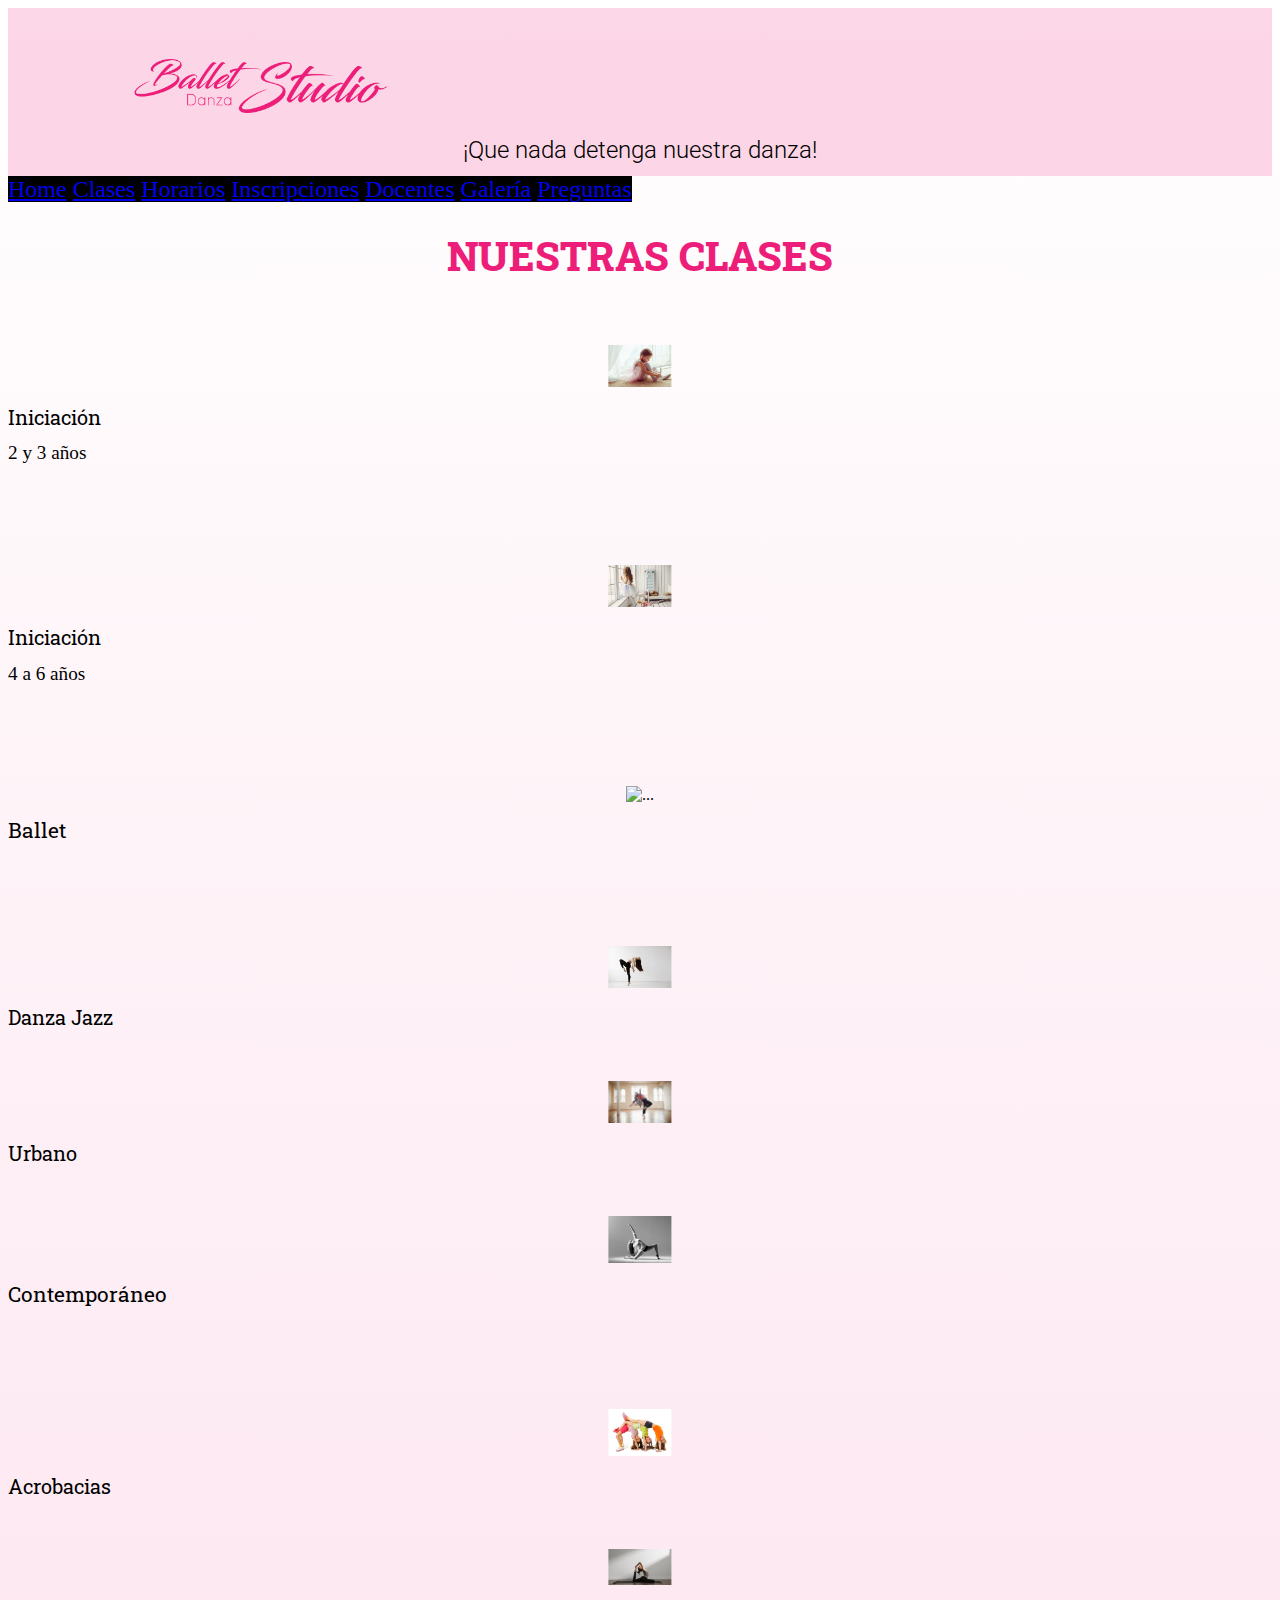
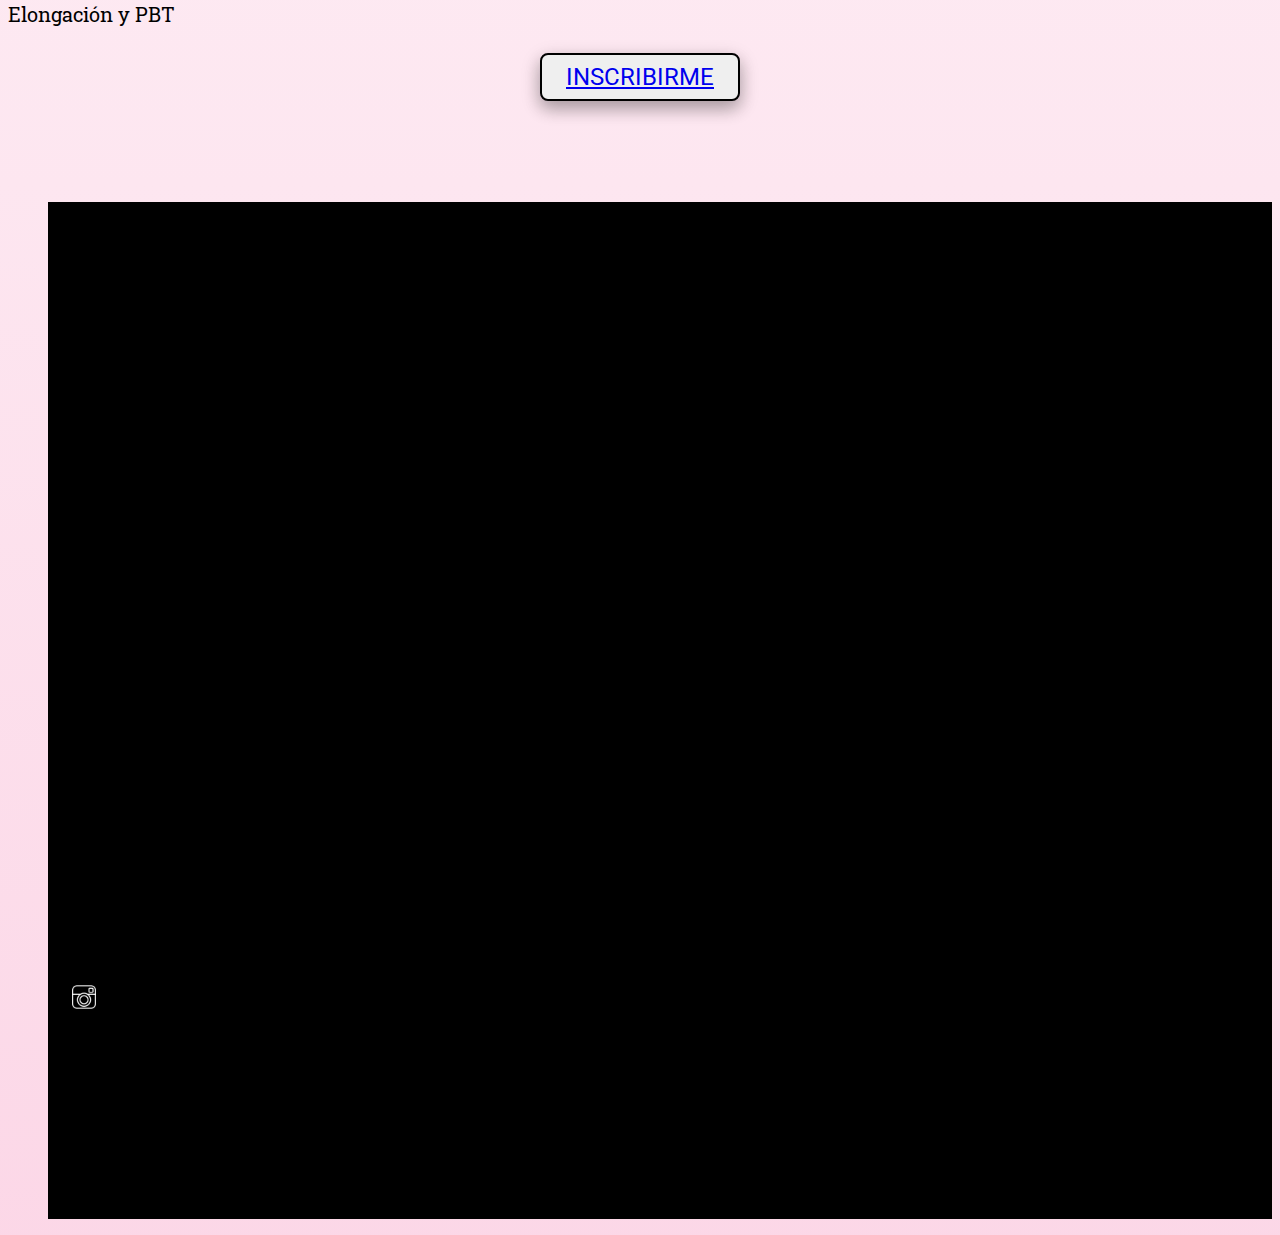
==== commit 8c239765: "Correcciones de SASS II" ====
--- a/Pages/clases.html
+++ b/Pages/clases.html
@@ -3,6 +3,8 @@
     <head>
         <link rel="stylesheet" type="text/css" href="../styles/styles.css"/>
         <meta charset="UTF-8"> 
+        <meta name="description" content="Clases que ofrece BalletStudio Danza">
+        <meta name="keywords" content="ESTUDIO, DANZA, BALLET, JAZZ, ACROBACIAS, ELONGACIÓN, BAILAR, BAILARINA, CLASES, BABY DANCE, NIÑAS, INSCRIBIRME">
         <link rel="preconnect" href="https://fonts.googleapis.com">
         <link rel="preconnect" href="https://fonts.gstatic.com" >
         <link href="https://fonts.googleapis.com/css2?family=Rozha+One&display=swap" rel="stylesheet">
@@ -17,7 +19,7 @@
         <!-- CSS only -->
     <link href="https://cdn.jsdelivr.net/npm/bootstrap@5.2.0/dist/css/bootstrap.min.css" rel="stylesheet" integrity="sha384-gH2yIJqKdNHPEq0n4Mqa/HGKIhSkIHeL5AyhkYV8i59U5AR6csBvApHHNl/vI1Bx" crossorigin="anonymous">
         <title>
-            Ballet Studio Danza
+            Ballet Studio Danza - Nuestras Clases
         </title>
     </head>
     <body class="gradienteRosa">
@@ -81,7 +83,7 @@
             <div class="conteiner">
                 <div class="row ">
                     <div class="col-12 col-sm-12 col-md-12 col-lg-4 col-xl-4 zoom">
-                        <img class="tamañoClases" src="../Assets/1babyballet.jpg" alt="...">
+                        <img class="tamanoClases" src="../Assets/1babyballet.jpg" alt="...">
                         <P class="tituloDeClases text-center">
                             Iniciación
                         </p>
@@ -91,7 +93,7 @@
 
                     </div>
                     <div class="col-12 col-sm-12 col-md-12 col-lg-4 col-xl-4 zoom">
-                        <img class="tamañoClases" src="../Assets/1iniciacion.jpg" alt="...">
+                        <img class="tamanoClases" src="../Assets/1iniciacion.jpg" alt="...">
                         <P class="tituloDeClases text-center">
                             Iniciación
                         </P>
@@ -100,7 +102,7 @@
                         </P>
                     </div>
                     <div class="col-12 col-sm-12 col-md-12 col-lg-4 col-xl-4 zoom">
-                        <img class="tamañoClases" src="../Assets/1ballet.jpg" alt="...">
+                        <img class="tamanoClases" src="../Assets/1ballet.jpg" alt="...">
                         <P class="tituloDeClases tituloDeClasesMobile text-center mb-3">
                             Ballet
                         </P> 
@@ -108,19 +110,19 @@
                 </div>
                 <div class="row">
                     <div class="col-12 col-sm-12 col-md-12 col-lg-4 col-xl-4 zoom">
-                        <img class="tamañoClases" src="../Assets/1danzajazz.jpg" alt="..."> 
+                        <img class="tamanoClases" src="../Assets/1danzajazz.jpg" alt="..."> 
                         <P class="tituloDeClases text-center  mb-5">
                             Danza Jazz
                         </p>
                     </div>
                     <div class="col-12 col-sm-12 col-md-12 col-lg-4 col-xl-4 zoom">
-                        <img class="tamañoClases" src="../Assets/1urbano.jpg" alt="...">
+                        <img class="tamanoClases" src="../Assets/1urbano.jpg" alt="...">
                         <P class="tituloDeClases text-center  mb-5">
                             Urbano
                         </P>
                     </div>
                     <div class="col-12 col-sm-12 col-md-12 col-lg-4 col-xl-4 zoom">
-                        <img class="tamañoClases tamañoP tamañoL" src="../Assets/1contemporaneo.jpg" alt="...">
+                        <img class="tamanoClases tamañoP tamañoL" src="../Assets/1contemporaneo.jpg" alt="...">
                         <P class="tituloDeClases tituloDeClasesMobile text-center  mb-5">
                             Contemporáneo
                         </P>
@@ -128,13 +130,13 @@
                 </div>
                 <div class="row">
                     <div class="col-12 col-sm-12 col-md-12 col-lg-6 col-xl-6 zoom">
-                        <img class="tamañoClases tamañoA tamañoLA" src="../Assets/1acrobacias.jpg" alt="..."> 
+                        <img class="tamanoClases tamañoA tamañoLA" src="../Assets/1acrobacias.jpg" alt="..."> 
                         <P class="tituloDeClases text-center  mb-5">
                             Acrobacias
                         </p>
                     </div>
                     <div class="col-12 col-sm-12 col-md-12 col-lg-6 col-xl-6 zoom">
-                        <img class="tamañoClases" src="../Assets/1elongacionypbt.jpg" alt="..."> 
+                        <img class="tamanoClases" src="../Assets/1elongacionypbt.jpg" alt="..."> 
                         <P class="tituloDeClases text-center  mb-5">
                             Elongación y PBT
                         </P>
@@ -154,7 +156,7 @@
                         <li class="footer pb-1 pt-1">11 2365 9845</li>
                         <li class="footer pb-1 pt-1">Las Américas 2253</li>
                         <li class="footer pb-1 pt-1">Cruce Varela</li>
-                        <li class="footer pb-1 pt-5"><img class=tamañoIcon src="../Assets/instagram.png" alt=""></li>
+                        <li class="footer pb-1 pt-5"><img class=tamañoIcon src="../Assets/instagram.png" alt="logo de instagram"></li>
                         <li class="footer pb-3 pt-5">&#169 Copyright M. Noelia Neyra, Coderhouse 2022</li>
                     </ul>
                 </div>
--- a/styles/styles.css
+++ b/styles/styles.css
@@ -120,12 +120,12 @@
   }
 }
 @media (max-width: 600px) {
-  .tamañoClases {
+  .tamanoClases {
     width: 75%;
     margin-left: 50%;
     transform: translateX(-50%);
   }
-  .tamañoIconos {
+  .tamanoClases {
     width: 22%;
     padding-top: 12%;
     padding-top: 3%;
@@ -146,12 +146,12 @@
   }
 }
 @media (min-width: 601px) and (max-width: 768px) {
-  .tamañoClases {
-    width: 80%;
-    margin-left: 50%;
-    transform: translateX(-50%);
-  }
-  .tamañoIconos {
+  .tamanoClases {
+    width: 80%;
+    margin-left: 50%;
+    transform: translateX(-50%);
+  }
+  .tamanoClases {
     width: 15%;
     padding-top: 4%;
   }
@@ -171,12 +171,12 @@
   .mobile {
     display: initial;
   }
-  .tamañoClases {
-    width: 80%;
-    margin-left: 50%;
-    transform: translateX(-50%);
-  }
-  .tamañoIconos {
+  .tamanoClases {
+    width: 80%;
+    margin-left: 50%;
+    transform: translateX(-50%);
+  }
+  .tamanoClases {
     width: 15%;
     padding-top: 4%;
   }
@@ -187,7 +187,7 @@
   }
 }
 @media (min-width: 993px) and (max-width: 1200px) {
-  .tamañoClases {
+  .tamanoClases {
     width: 90%;
     margin-left: 50%;
     transform: translateX(-50%);
@@ -206,7 +206,7 @@
     padding-left: 0%;
     padding-right: 0%;
   }
-  .tamañoIconos {
+  .tamanoClases {
     width: 10%;
     padding-top: 4%;
   }
@@ -224,7 +224,7 @@
   }
 }
 @media (min-width: 1201px) {
-  .tamañoClases {
+  .tamanoClases {
     width: 90%;
     margin-left: 50%;
     transform: translateX(-50%);
@@ -235,7 +235,7 @@
   .tamañoLA {
     width: 68%;
   }
-  .tamañoIconos {
+  .tamanoClases {
     width: 5%;
     padding-top: 3%;
   }
@@ -283,8 +283,8 @@
     margin-top: 2%;
     padding-top: 0.5rem;
     padding-bottom: 0.5rem;
-    padding-left: 1.5rem;
-    padding-right: 1.5rem;
+    padding-left: 1.2rem;
+    padding-right: 1.2rem;
   }
   .buttonVerMas {
     border: solid 1px #FFFFFF;
@@ -354,12 +354,12 @@
   }
 }
 @media (max-width: 600px) {
-  .tamañoClases {
+  .tamanoClases {
     width: 75%;
     margin-left: 50%;
     transform: translateX(-50%);
   }
-  .tamañoIconos {
+  .tamanoClases {
     width: 22%;
     padding-top: 12%;
     padding-top: 3%;
@@ -380,12 +380,12 @@
   }
 }
 @media (min-width: 601px) and (max-width: 768px) {
-  .tamañoClases {
-    width: 80%;
-    margin-left: 50%;
-    transform: translateX(-50%);
-  }
-  .tamañoIconos {
+  .tamanoClases {
+    width: 80%;
+    margin-left: 50%;
+    transform: translateX(-50%);
+  }
+  .tamanoClases {
     width: 15%;
     padding-top: 4%;
   }
@@ -405,12 +405,12 @@
   .mobile {
     display: initial;
   }
-  .tamañoClases {
-    width: 80%;
-    margin-left: 50%;
-    transform: translateX(-50%);
-  }
-  .tamañoIconos {
+  .tamanoClases {
+    width: 80%;
+    margin-left: 50%;
+    transform: translateX(-50%);
+  }
+  .tamanoClases {
     width: 15%;
     padding-top: 4%;
   }
@@ -421,7 +421,7 @@
   }
 }
 @media (min-width: 993px) and (max-width: 1200px) {
-  .tamañoClases {
+  .tamanoClases {
     width: 90%;
     margin-left: 50%;
     transform: translateX(-50%);
@@ -440,7 +440,7 @@
     padding-left: 0%;
     padding-right: 0%;
   }
-  .tamañoIconos {
+  .tamanoClases {
     width: 10%;
     padding-top: 4%;
   }
@@ -458,7 +458,7 @@
   }
 }
 @media (min-width: 1201px) {
-  .tamañoClases {
+  .tamanoClases {
     width: 90%;
     margin-left: 50%;
     transform: translateX(-50%);
@@ -469,7 +469,7 @@
   .tamañoLA {
     width: 68%;
   }
-  .tamañoIconos {
+  .tamanoClases {
     width: 5%;
     padding-top: 3%;
   }
@@ -501,12 +501,12 @@
 }
 
 @media (max-width: 600px) {
-  .tamañoClases {
+  .tamanoClases {
     width: 75%;
     margin-left: 50%;
     transform: translateX(-50%);
   }
-  .tamañoIconos {
+  .tamanoClases {
     width: 22%;
     padding-top: 12%;
     padding-top: 3%;
@@ -527,12 +527,12 @@
   }
 }
 @media (min-width: 601px) and (max-width: 768px) {
-  .tamañoClases {
-    width: 80%;
-    margin-left: 50%;
-    transform: translateX(-50%);
-  }
-  .tamañoIconos {
+  .tamanoClases {
+    width: 80%;
+    margin-left: 50%;
+    transform: translateX(-50%);
+  }
+  .tamanoClases {
     width: 15%;
     padding-top: 4%;
   }
@@ -552,12 +552,12 @@
   .mobile {
     display: initial;
   }
-  .tamañoClases {
-    width: 80%;
-    margin-left: 50%;
-    transform: translateX(-50%);
-  }
-  .tamañoIconos {
+  .tamanoClases {
+    width: 80%;
+    margin-left: 50%;
+    transform: translateX(-50%);
+  }
+  .tamanoClases {
     width: 15%;
     padding-top: 4%;
   }
@@ -568,7 +568,7 @@
   }
 }
 @media (min-width: 993px) and (max-width: 1200px) {
-  .tamañoClases {
+  .tamanoClases {
     width: 90%;
     margin-left: 50%;
     transform: translateX(-50%);
@@ -587,7 +587,7 @@
     padding-left: 0%;
     padding-right: 0%;
   }
-  .tamañoIconos {
+  .tamanoClases {
     width: 10%;
     padding-top: 4%;
   }
@@ -605,7 +605,7 @@
   }
 }
 @media (min-width: 1201px) {
-  .tamañoClases {
+  .tamanoClases {
     width: 90%;
     margin-left: 50%;
     transform: translateX(-50%);
@@ -616,7 +616,7 @@
   .tamañoLA {
     width: 68%;
   }
-  .tamañoIconos {
+  .tamanoClases {
     width: 5%;
     padding-top: 3%;
   }
@@ -644,14 +644,9 @@
 }
 
 .textoDestacado {
-  color: #FFFFFF;
-  font-family: "Roboto", "Open Sans";
-  font-style: normal;
   padding-top: 2%;
   padding-bottom: 1%;
   font-weight: bold;
-  display: flex;
-  justify-content: center;
 }
 
 .buttonVerMas {
@@ -661,8 +656,8 @@
   padding-top: 0.2rem;
   padding-bottom: 0.2rem;
   font-size: 0.8rem;
-  --bs-link-color: #FFFFFF;
-  --bs-link-hover-color: #c40055;
+  --bs-link-color: $white ;
+  --bs-link-hover-color: $mainOscuro;
 }
 
 @media (max-width: 600px) {
@@ -734,12 +729,12 @@
   }
 }
 @media (max-width: 600px) {
-  .tamañoClases {
+  .tamanoClases {
     width: 75%;
     margin-left: 50%;
     transform: translateX(-50%);
   }
-  .tamañoIconos {
+  .tamanoClases {
     width: 22%;
     padding-top: 12%;
     padding-top: 3%;
@@ -760,12 +755,12 @@
   }
 }
 @media (min-width: 601px) and (max-width: 768px) {
-  .tamañoClases {
-    width: 80%;
-    margin-left: 50%;
-    transform: translateX(-50%);
-  }
-  .tamañoIconos {
+  .tamanoClases {
+    width: 80%;
+    margin-left: 50%;
+    transform: translateX(-50%);
+  }
+  .tamanoClases {
     width: 15%;
     padding-top: 4%;
   }
@@ -785,12 +780,12 @@
   .mobile {
     display: initial;
   }
-  .tamañoClases {
-    width: 80%;
-    margin-left: 50%;
-    transform: translateX(-50%);
-  }
-  .tamañoIconos {
+  .tamanoClases {
+    width: 80%;
+    margin-left: 50%;
+    transform: translateX(-50%);
+  }
+  .tamanoClases {
     width: 15%;
     padding-top: 4%;
   }
@@ -801,7 +796,7 @@
   }
 }
 @media (min-width: 993px) and (max-width: 1200px) {
-  .tamañoClases {
+  .tamanoClases {
     width: 90%;
     margin-left: 50%;
     transform: translateX(-50%);
@@ -820,7 +815,7 @@
     padding-left: 0%;
     padding-right: 0%;
   }
-  .tamañoIconos {
+  .tamanoClases {
     width: 10%;
     padding-top: 4%;
   }
@@ -838,7 +833,7 @@
   }
 }
 @media (min-width: 1201px) {
-  .tamañoClases {
+  .tamanoClases {
     width: 90%;
     margin-left: 50%;
     transform: translateX(-50%);
@@ -849,7 +844,7 @@
   .tamañoLA {
     width: 68%;
   }
-  .tamañoIconos {
+  .tamanoClases {
     width: 5%;
     padding-top: 3%;
   }
@@ -863,18 +858,16 @@
     height: 20%;
   }
 }
+.bgDocentes {
+  background-color: #f7d3db;
+}
+
 .imagenDocente {
-  margin: 2%;
-}
-
-.fondoDocentes {
-  background-image: linear-gradient(to right, #FFFFFF, rgba(237, 30, 120, 0.1450980392));
-  padding-bottom: 2%;
+  width: 80%;
+  margin-bottom: 2%;
 }
 
 .nombreDocente {
-  color: #ed1e79;
-  font-family: "Roboto Slab", "Open Sans";
   font-weight: 500;
   font-size: 250%;
   padding: 0%;
@@ -886,62 +879,137 @@
   margin: 5%;
 }
 
-.alineacionDocente {
-  margin-left: 10%;
-  display: inline-grid;
-}
-
-#gridDocente {
-  display: grid;
-  grid-template-areas: "photo texto" "photo texto" "photo texto";
-  grid-template-columns: 0.15fr;
-  margin-top: 2%;
-  margin-bottom: 3%;
-  padding-left: 2%;
-  padding-top: 2%;
-}
-
-#photo {
-  grid-area: photo;
-}
-
-#texto {
-  grid-area: texto;
-}
-
 @media (max-width: 600px) {
-  #gridDocente {
-    display: grid;
-    grid-template-areas: "photo" "texto" "photo" "texto" "photo" "texto";
-    grid-template-columns: 1fr;
-    grid-template-rows: 2fr;
-    display: inline;
-    margin-top: 2%;
-    margin-bottom: 3%;
-  }
-  #photo {
-    grid-area: photo;
-  }
-  #texto {
-    grid-area: texto;
-  }
-  .alineaciónDocente {
-    display: block;
-    margin-right: 5%;
+  .imagenDocente {
+    width: 90%;
+    margin-bottom: 5%;
+    margin-top: 5%;
+    margin-left: 2%;
+    padding-left: 7%;
   }
   .nombreDocente {
-    font-size: 1.25rem;
+    font-size: 1.2rem;
     margin: 1%;
     font-weight: 800;
+    text-align: center;
+  }
+  .textoDocente {
+    font-size: 0.8rem;
+    margin-bottom: 2%;
+    text-align: center;
+    margin-bottom: 5%;
+  }
+}
+@media (min-width: 601px) and (max-width: 768px) {
+  .imagenDocente {
+    width: 90%;
+    margin-bottom: 5%;
+    margin-top: 5%;
+    margin-left: 80%;
+    padding-left: 7%;
   }
   .imagenDocente {
     margin-left: 2%;
   }
+  .nombreDocente {
+    font-size: 1.5rem;
+    margin-top: 10%;
+    font-weight: 800;
+    text-align: start;
+  }
   .textoDocente {
     font-size: 1rem;
+    margin-top: 10%;
     margin-bottom: 2%;
-  }
-}
+    margin-left: 0%;
+    text-align: start;
+  }
+}
+@media (min-width: 769px) and (max-width: 992px) {
+  .imagenDocente {
+    width: 90%;
+    margin-bottom: 5%;
+    margin-top: 5%;
+    margin-left: 2%;
+    padding-left: 7%;
+  }
+  .nombreDocente {
+    font-size: 1.5rem;
+    margin-top: 10%;
+    font-weight: 800;
+    text-align: start;
+  }
+  .textoDocente {
+    font-size: 1rem;
+    margin-top: 10%;
+    margin-bottom: 2%;
+    margin-left: 0%;
+    text-align: start;
+  }
+}
+@media (min-width: 993px) and (max-width: 1200px) {
+  .imagenDocente {
+    width: 90%;
+    margin-bottom: 5%;
+    margin-top: 5%;
+    margin-left: 2%;
+    padding-left: 7%;
+  }
+  .nombreDocente {
+    font-size: 1.8rem;
+    margin-top: 15%;
+    font-weight: 800;
+    text-align: start;
+  }
+  .textoDocente {
+    font-size: 1.2rem;
+    margin-top: 10%;
+    margin-bottom: 2%;
+    margin-left: 0%;
+    text-align: start;
+  }
+}
+@media (min-width: 1201px) {
+  .imagenDocente {
+    width: 120%;
+    margin-bottom: 5%;
+    margin-top: 5%;
+    margin-left: 2%;
+    padding-left: 50%;
+  }
+  .nombreDocente {
+    font-size: 2rem;
+    margin-top: 15%;
+    font-weight: 800;
+    margin-left: 20%;
+    text-align: start;
+  }
+  .textoDocente {
+    font-size: 1.8rem;
+    margin-top: 10%;
+    margin-bottom: 2%;
+    margin-left: 20%;
+    text-align: start;
+  }
+}
+.tituloDePestañas, .tituloIndex, .estiloPregunta, .nombreDocente {
+  color: #ed1e79;
+  font-family: "Roboto Slab", "Open Sans";
+}
+
+.parrafoTexto, .verMasTexto {
+  color: #000000;
+  font-family: "Gothic A1", "Open Sans";
+}
+
+.textoDestacado {
+  color: #FFFFFF;
+  font-family: "Roboto", "Open Sans";
+  font-style: normal;
+  display: flex;
+  justify-content: center;
+}
+
 .footer {
   background-color: #000000;
   background-size: 100%;
@@ -1070,7 +1138,7 @@
     display: none !important;
   }
   .dropdown-item {
-    --bs-dropdown-link-color: #FFFFFF;
+    --bs-dropdown-link-color: $white ;
     white-space: nowrap;
   }
   .form {
@@ -1223,12 +1291,12 @@
   }
 }
 @media (max-width: 600px) {
-  .tamañoClases {
+  .tamanoClases {
     width: 75%;
     margin-left: 50%;
     transform: translateX(-50%);
   }
-  .tamañoIconos {
+  .tamanoClases {
     width: 22%;
     padding-top: 12%;
     padding-top: 3%;
@@ -1249,12 +1317,12 @@
   }
 }
 @media (min-width: 601px) and (max-width: 768px) {
-  .tamañoClases {
-    width: 80%;
-    margin-left: 50%;
-    transform: translateX(-50%);
-  }
-  .tamañoIconos {
+  .tamanoClases {
+    width: 80%;
+    margin-left: 50%;
+    transform: translateX(-50%);
+  }
+  .tamanoClases {
     width: 15%;
     padding-top: 4%;
   }
@@ -1274,12 +1342,12 @@
   .mobile {
     display: initial;
   }
-  .tamañoClases {
-    width: 80%;
-    margin-left: 50%;
-    transform: translateX(-50%);
-  }
-  .tamañoIconos {
+  .tamanoClases {
+    width: 80%;
+    margin-left: 50%;
+    transform: translateX(-50%);
+  }
+  .tamanoClases {
     width: 15%;
     padding-top: 4%;
   }
@@ -1290,7 +1358,7 @@
   }
 }
 @media (min-width: 993px) and (max-width: 1200px) {
-  .tamañoClases {
+  .tamanoClases {
     width: 90%;
     margin-left: 50%;
     transform: translateX(-50%);
@@ -1309,7 +1377,7 @@
     padding-left: 0%;
     padding-right: 0%;
   }
-  .tamañoIconos {
+  .tamanoClases {
     width: 10%;
     padding-top: 4%;
   }
@@ -1327,7 +1395,7 @@
   }
 }
 @media (min-width: 1201px) {
-  .tamañoClases {
+  .tamanoClases {
     width: 90%;
     margin-left: 50%;
     transform: translateX(-50%);
@@ -1338,7 +1406,7 @@
   .tamañoLA {
     width: 68%;
   }
-  .tamañoIconos {
+  .tamanoClases {
     width: 5%;
     padding-top: 3%;
   }
@@ -1357,12 +1425,12 @@
 }
 
 @media (max-width: 600px) {
-  .tamañoClases {
+  .tamanoClases {
     width: 75%;
     margin-left: 50%;
     transform: translateX(-50%);
   }
-  .tamañoIconos {
+  .tamanoClases {
     width: 22%;
     padding-top: 12%;
     padding-top: 3%;
@@ -1383,12 +1451,12 @@
   }
 }
 @media (min-width: 601px) and (max-width: 768px) {
-  .tamañoClases {
-    width: 80%;
-    margin-left: 50%;
-    transform: translateX(-50%);
-  }
-  .tamañoIconos {
+  .tamanoClases {
+    width: 80%;
+    margin-left: 50%;
+    transform: translateX(-50%);
+  }
+  .tamanoClases {
     width: 15%;
     padding-top: 4%;
   }
@@ -1408,12 +1476,12 @@
   .mobile {
     display: initial;
   }
-  .tamañoClases {
-    width: 80%;
-    margin-left: 50%;
-    transform: translateX(-50%);
-  }
-  .tamañoIconos {
+  .tamanoClases {
+    width: 80%;
+    margin-left: 50%;
+    transform: translateX(-50%);
+  }
+  .tamanoClases {
     width: 15%;
     padding-top: 4%;
   }
@@ -1424,7 +1492,7 @@
   }
 }
 @media (min-width: 993px) and (max-width: 1200px) {
-  .tamañoClases {
+  .tamanoClases {
     width: 90%;
     margin-left: 50%;
     transform: translateX(-50%);
@@ -1443,7 +1511,7 @@
     padding-left: 0%;
     padding-right: 0%;
   }
-  .tamañoIconos {
+  .tamanoClases {
     width: 10%;
     padding-top: 4%;
   }
@@ -1461,7 +1529,7 @@
   }
 }
 @media (min-width: 1201px) {
-  .tamañoClases {
+  .tamanoClases {
     width: 90%;
     margin-left: 50%;
     transform: translateX(-50%);
@@ -1472,7 +1540,7 @@
   .tamañoLA {
     width: 68%;
   }
-  .tamañoIconos {
+  .tamanoClases {
     width: 5%;
     padding-top: 3%;
   }
@@ -1609,12 +1677,12 @@
   }
 }
 @media (max-width: 600px) {
-  .tamañoClases {
+  .tamanoClases {
     width: 75%;
     margin-left: 50%;
     transform: translateX(-50%);
   }
-  .tamañoIconos {
+  .tamanoClases {
     width: 22%;
     padding-top: 12%;
     padding-top: 3%;
@@ -1635,12 +1703,12 @@
   }
 }
 @media (min-width: 601px) and (max-width: 768px) {
-  .tamañoClases {
-    width: 80%;
-    margin-left: 50%;
-    transform: translateX(-50%);
-  }
-  .tamañoIconos {
+  .tamanoClases {
+    width: 80%;
+    margin-left: 50%;
+    transform: translateX(-50%);
+  }
+  .tamanoClases {
     width: 15%;
     padding-top: 4%;
   }
@@ -1660,12 +1728,12 @@
   .mobile {
     display: initial;
   }
-  .tamañoClases {
-    width: 80%;
-    margin-left: 50%;
-    transform: translateX(-50%);
-  }
-  .tamañoIconos {
+  .tamanoClases {
+    width: 80%;
+    margin-left: 50%;
+    transform: translateX(-50%);
+  }
+  .tamanoClases {
     width: 15%;
     padding-top: 4%;
   }
@@ -1676,7 +1744,7 @@
   }
 }
 @media (min-width: 993px) and (max-width: 1200px) {
-  .tamañoClases {
+  .tamanoClases {
     width: 90%;
     margin-left: 50%;
     transform: translateX(-50%);
@@ -1695,7 +1763,7 @@
     padding-left: 0%;
     padding-right: 0%;
   }
-  .tamañoIconos {
+  .tamanoClases {
     width: 10%;
     padding-top: 4%;
   }
@@ -1713,7 +1781,7 @@
   }
 }
 @media (min-width: 1201px) {
-  .tamañoClases {
+  .tamanoClases {
     width: 90%;
     margin-left: 50%;
     transform: translateX(-50%);
@@ -1724,7 +1792,7 @@
   .tamañoLA {
     width: 68%;
   }
-  .tamañoIconos {
+  .tamanoClases {
     width: 5%;
     padding-top: 3%;
   }
@@ -1867,12 +1935,12 @@
   }
 }
 @media (max-width: 600px) {
-  .tamañoClases {
+  .tamanoClases {
     width: 75%;
     margin-left: 50%;
     transform: translateX(-50%);
   }
-  .tamañoIconos {
+  .tamanoClases {
     width: 22%;
     padding-top: 12%;
     padding-top: 3%;
@@ -1893,12 +1961,12 @@
   }
 }
 @media (min-width: 601px) and (max-width: 768px) {
-  .tamañoClases {
-    width: 80%;
-    margin-left: 50%;
-    transform: translateX(-50%);
-  }
-  .tamañoIconos {
+  .tamanoClases {
+    width: 80%;
+    margin-left: 50%;
+    transform: translateX(-50%);
+  }
+  .tamanoClases {
     width: 15%;
     padding-top: 4%;
   }
@@ -1918,12 +1986,12 @@
   .mobile {
     display: initial;
   }
-  .tamañoClases {
-    width: 80%;
-    margin-left: 50%;
-    transform: translateX(-50%);
-  }
-  .tamañoIconos {
+  .tamanoClases {
+    width: 80%;
+    margin-left: 50%;
+    transform: translateX(-50%);
+  }
+  .tamanoClases {
     width: 15%;
     padding-top: 4%;
   }
@@ -1934,7 +2002,7 @@
   }
 }
 @media (min-width: 993px) and (max-width: 1200px) {
-  .tamañoClases {
+  .tamanoClases {
     width: 90%;
     margin-left: 50%;
     transform: translateX(-50%);
@@ -1953,7 +2021,7 @@
     padding-left: 0%;
     padding-right: 0%;
   }
-  .tamañoIconos {
+  .tamanoClases {
     width: 10%;
     padding-top: 4%;
   }
@@ -1971,7 +2039,7 @@
   }
 }
 @media (min-width: 1201px) {
-  .tamañoClases {
+  .tamanoClases {
     width: 90%;
     margin-left: 50%;
     transform: translateX(-50%);
@@ -1982,7 +2050,7 @@
   .tamañoLA {
     width: 68%;
   }
-  .tamañoIconos {
+  .tamanoClases {
     width: 5%;
     padding-top: 3%;
   }
@@ -2104,12 +2172,12 @@
   }
 }
 @media (max-width: 600px) {
-  .tamañoClases {
+  .tamanoClases {
     width: 75%;
     margin-left: 50%;
     transform: translateX(-50%);
   }
-  .tamañoIconos {
+  .tamanoClases {
     width: 22%;
     padding-top: 12%;
     padding-top: 3%;
@@ -2130,12 +2198,12 @@
   }
 }
 @media (min-width: 601px) and (max-width: 768px) {
-  .tamañoClases {
-    width: 80%;
-    margin-left: 50%;
-    transform: translateX(-50%);
-  }
-  .tamañoIconos {
+  .tamanoClases {
+    width: 80%;
+    margin-left: 50%;
+    transform: translateX(-50%);
+  }
+  .tamanoClases {
     width: 15%;
     padding-top: 4%;
   }
@@ -2155,12 +2223,12 @@
   .mobile {
     display: initial;
   }
-  .tamañoClases {
-    width: 80%;
-    margin-left: 50%;
-    transform: translateX(-50%);
-  }
-  .tamañoIconos {
+  .tamanoClases {
+    width: 80%;
+    margin-left: 50%;
+    transform: translateX(-50%);
+  }
+  .tamanoClases {
     width: 15%;
     padding-top: 4%;
   }
@@ -2171,7 +2239,7 @@
   }
 }
 @media (min-width: 993px) and (max-width: 1200px) {
-  .tamañoClases {
+  .tamanoClases {
     width: 90%;
     margin-left: 50%;
     transform: translateX(-50%);
@@ -2190,7 +2258,7 @@
     padding-left: 0%;
     padding-right: 0%;
   }
-  .tamañoIconos {
+  .tamanoClases {
     width: 10%;
     padding-top: 4%;
   }
@@ -2208,7 +2276,7 @@
   }
 }
 @media (min-width: 1201px) {
-  .tamañoClases {
+  .tamanoClases {
     width: 90%;
     margin-left: 50%;
     transform: translateX(-50%);
@@ -2219,7 +2287,7 @@
   .tamañoLA {
     width: 68%;
   }
-  .tamañoIconos {
+  .tamanoClases {
     width: 5%;
     padding-top: 3%;
   }
@@ -2235,8 +2303,6 @@
 }
 .estiloPregunta {
   font-size: 1.5rem;
-  font-family: "Roboto Slab", "Open Sans";
-  color: #ed1e79;
   margin-left: 3%;
   margin-right: 4%;
 }
@@ -2264,8 +2330,6 @@
 
 @media (max-width: 600px) {
   .estiloPregunta {
-    color: #ed1e79;
-    font-family: "Roboto Slab", "Open Sans";
     font-size: 1rem;
     margin-left: 3%;
     margin-right: 4%;
@@ -2355,12 +2419,12 @@
   }
 }
 @media (max-width: 600px) {
-  .tamañoClases {
+  .tamanoClases {
     width: 75%;
     margin-left: 50%;
     transform: translateX(-50%);
   }
-  .tamañoIconos {
+  .tamanoClases {
     width: 22%;
     padding-top: 12%;
     padding-top: 3%;
@@ -2381,12 +2445,12 @@
   }
 }
 @media (min-width: 601px) and (max-width: 768px) {
-  .tamañoClases {
-    width: 80%;
-    margin-left: 50%;
-    transform: translateX(-50%);
-  }
-  .tamañoIconos {
+  .tamanoClases {
+    width: 80%;
+    margin-left: 50%;
+    transform: translateX(-50%);
+  }
+  .tamanoClases {
     width: 15%;
     padding-top: 4%;
   }
@@ -2406,12 +2470,12 @@
   .mobile {
     display: initial;
   }
-  .tamañoClases {
-    width: 80%;
-    margin-left: 50%;
-    transform: translateX(-50%);
-  }
-  .tamañoIconos {
+  .tamanoClases {
+    width: 80%;
+    margin-left: 50%;
+    transform: translateX(-50%);
+  }
+  .tamanoClases {
     width: 15%;
     padding-top: 4%;
   }
@@ -2422,7 +2486,7 @@
   }
 }
 @media (min-width: 993px) and (max-width: 1200px) {
-  .tamañoClases {
+  .tamanoClases {
     width: 90%;
     margin-left: 50%;
     transform: translateX(-50%);
@@ -2441,7 +2505,7 @@
     padding-left: 0%;
     padding-right: 0%;
   }
-  .tamañoIconos {
+  .tamanoClases {
     width: 10%;
     padding-top: 4%;
   }
@@ -2459,7 +2523,7 @@
   }
 }
 @media (min-width: 1201px) {
-  .tamañoClases {
+  .tamanoClases {
     width: 90%;
     margin-left: 50%;
     transform: translateX(-50%);
@@ -2470,7 +2534,7 @@
   .tamañoLA {
     width: 68%;
   }
-  .tamañoIconos {
+  .tamanoClases {
     width: 5%;
     padding-top: 3%;
   }
@@ -2485,12 +2549,12 @@
   }
 }
 @media (max-width: 600px) {
-  .tamañoClases {
+  .tamanoClases {
     width: 75%;
     margin-left: 50%;
     transform: translateX(-50%);
   }
-  .tamañoIconos {
+  .tamanoClases {
     width: 22%;
     padding-top: 12%;
     padding-top: 3%;
@@ -2511,12 +2575,12 @@
   }
 }
 @media (min-width: 601px) and (max-width: 768px) {
-  .tamañoClases {
-    width: 80%;
-    margin-left: 50%;
-    transform: translateX(-50%);
-  }
-  .tamañoIconos {
+  .tamanoClases {
+    width: 80%;
+    margin-left: 50%;
+    transform: translateX(-50%);
+  }
+  .tamanoClases {
     width: 15%;
     padding-top: 4%;
   }
@@ -2536,12 +2600,12 @@
   .mobile {
     display: initial;
   }
-  .tamañoClases {
-    width: 80%;
-    margin-left: 50%;
-    transform: translateX(-50%);
-  }
-  .tamañoIconos {
+  .tamanoClases {
+    width: 80%;
+    margin-left: 50%;
+    transform: translateX(-50%);
+  }
+  .tamanoClases {
     width: 15%;
     padding-top: 4%;
   }
@@ -2552,7 +2616,7 @@
   }
 }
 @media (min-width: 993px) and (max-width: 1200px) {
-  .tamañoClases {
+  .tamanoClases {
     width: 90%;
     margin-left: 50%;
     transform: translateX(-50%);
@@ -2571,7 +2635,7 @@
     padding-left: 0%;
     padding-right: 0%;
   }
-  .tamañoIconos {
+  .tamanoClases {
     width: 10%;
     padding-top: 4%;
   }
@@ -2589,7 +2653,7 @@
   }
 }
 @media (min-width: 1201px) {
-  .tamañoClases {
+  .tamanoClases {
     width: 90%;
     margin-left: 50%;
     transform: translateX(-50%);
@@ -2600,7 +2664,7 @@
   .tamañoLA {
     width: 68%;
   }
-  .tamañoIconos {
+  .tamanoClases {
     width: 5%;
     padding-top: 3%;
   }
@@ -2615,8 +2679,6 @@
   }
 }
 .verMasTexto {
-  color: #000000;
-  font-family: "Gothic A1", "Open Sans";
   font-size: 25px;
   font-weight: 500;
   text-align: center;
@@ -2634,9 +2696,7 @@
 }
 
 .tituloIndex {
-  color: #ed1e79;
-  font-size: 600%;
-  font-family: "Roboto Slab", "Open Sans";
+  font-size: 6rem;
   font-weight: 900;
   padding-left: 5%;
 }
@@ -2665,8 +2725,6 @@
 }
 
 .parrafoTexto {
-  color: #000000;
-  font-family: "Gothic A1", "Open Sans";
   font-size: 1.5rem;
   font-weight: 500;
   text-align: center;
@@ -2674,8 +2732,6 @@
 }
 
 .verMasTexto {
-  color: #000000;
-  font-family: "Gothic A1", "Open Sans";
   font-size: 25px;
   font-weight: 500;
   text-align: center;
@@ -2693,9 +2749,7 @@
 }
 
 .tituloIndex {
-  color: #ed1e79;
-  font-size: 600%;
-  font-family: "Roboto Slab", "Open Sans";
+  font-size: 6rem;
   font-weight: 900;
   padding-left: 5%;
 }
@@ -2724,8 +2778,6 @@
 }
 
 .parrafoTexto {
-  color: #000000;
-  font-family: "Gothic A1", "Open Sans";
   font-size: 1.5rem;
   font-weight: 500;
   text-align: center;
@@ -2733,8 +2785,6 @@
 }
 
 .tituloDePestañas {
-  color: #ed1e79;
-  font-family: "Roboto Slab", "Open Sans";
   font-weight: 800;
   text-align: center;
   font-size: 2.5rem;
@@ -2786,8 +2836,6 @@
     margin-right: 2%;
   }
   .parrafoTexto {
-    color: #000000;
-    font-family: "Gothic A1", "Open Sans";
     font-size: 1rem;
     font-weight: 500;
     margin-left: 5%;
@@ -3050,7 +3098,6 @@
     padding-bottom: 1rem;
   }
   .tituloIndex {
-    font-size: rem;
     font-family: "Roboto Slab", "Open Sans";
     font-weight: 900;
     padding-left: 5%;
@@ -3115,12 +3162,12 @@
   }
 }
 @media (max-width: 600px) {
-  .tamañoClases {
+  .tamanoClases {
     width: 75%;
     margin-left: 50%;
     transform: translateX(-50%);
   }
-  .tamañoIconos {
+  .tamanoClases {
     width: 22%;
     padding-top: 12%;
     padding-top: 3%;
@@ -3141,12 +3188,12 @@
   }
 }
 @media (min-width: 601px) and (max-width: 768px) {
-  .tamañoClases {
-    width: 80%;
-    margin-left: 50%;
-    transform: translateX(-50%);
-  }
-  .tamañoIconos {
+  .tamanoClases {
+    width: 80%;
+    margin-left: 50%;
+    transform: translateX(-50%);
+  }
+  .tamanoClases {
     width: 15%;
     padding-top: 4%;
   }
@@ -3166,12 +3213,12 @@
   .mobile {
     display: initial;
   }
-  .tamañoClases {
-    width: 80%;
-    margin-left: 50%;
-    transform: translateX(-50%);
-  }
-  .tamañoIconos {
+  .tamanoClases {
+    width: 80%;
+    margin-left: 50%;
+    transform: translateX(-50%);
+  }
+  .tamanoClases {
     width: 15%;
     padding-top: 4%;
   }
@@ -3182,7 +3229,7 @@
   }
 }
 @media (min-width: 993px) and (max-width: 1200px) {
-  .tamañoClases {
+  .tamanoClases {
     width: 90%;
     margin-left: 50%;
     transform: translateX(-50%);
@@ -3201,7 +3248,7 @@
     padding-left: 0%;
     padding-right: 0%;
   }
-  .tamañoIconos {
+  .tamanoClases {
     width: 10%;
     padding-top: 4%;
   }
@@ -3219,7 +3266,7 @@
   }
 }
 @media (min-width: 1201px) {
-  .tamañoClases {
+  .tamanoClases {
     width: 90%;
     margin-left: 50%;
     transform: translateX(-50%);
@@ -3230,7 +3277,7 @@
   .tamañoLA {
     width: 68%;
   }
-  .tamañoIconos {
+  .tamanoClases {
     width: 5%;
     padding-top: 3%;
   }
@@ -3273,6 +3320,7 @@
     width: 60%;
     margin-left: 50%;
     transform: translateX(-50%);
+    margin-bottom: 2%;
   }
 }
 @media (min-width: 993px) and (max-width: 1200px) {
@@ -3296,9 +3344,10 @@
 @media (min-width: 1201px) {
   .tamañoGaleria {
     width: 86%;
+    margin-left: 50%;
+    transform: translateX(-50%);
+    margin-bottom: 2%;
     height: 90%;
-    margin-left: 50%;
-    transform: translateX(-50%);
   }
   .marginDe {
     margin-top: 5%;
